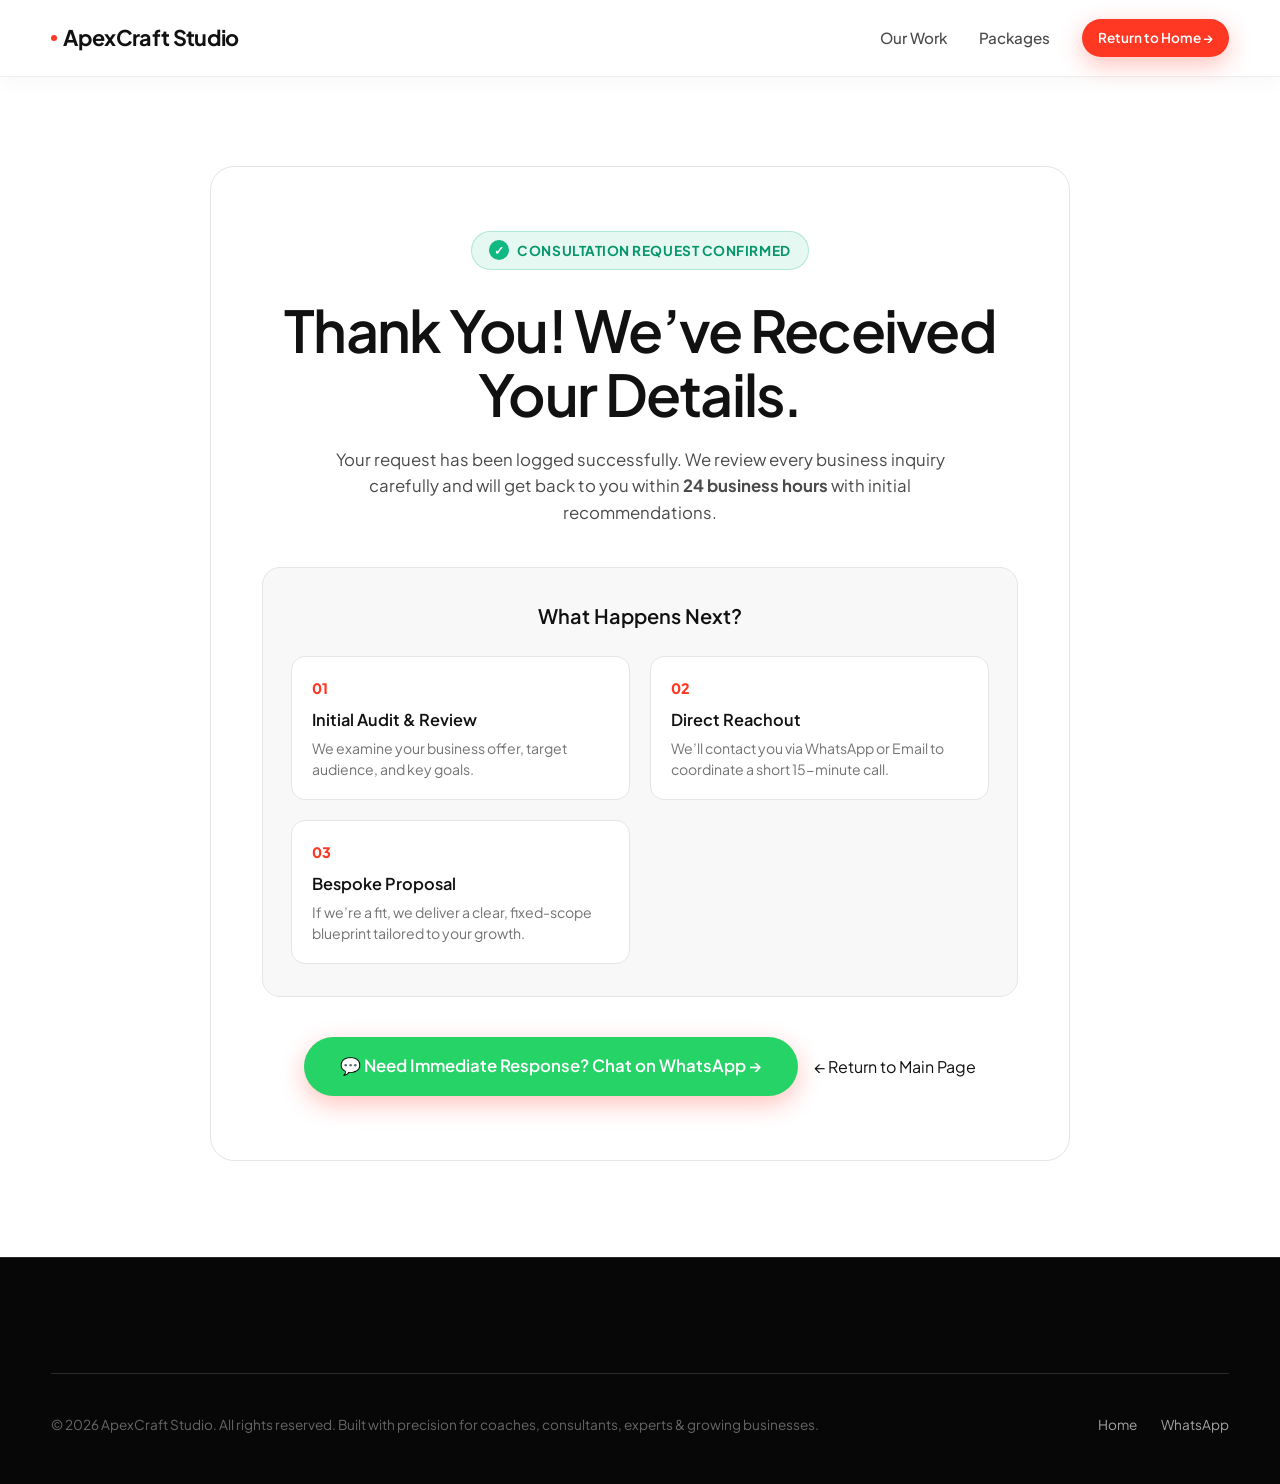
==== thank-you.html @ 29c5cf83 "Feat: Updated landing page with Bengaluru localized copy, interactive hero canvas, new coach & consu" ====
<!DOCTYPE html>
<html lang="en">
<head>
  <!-- Google Tag Manager -->
  <script>(function(w,d,s,l,i){w[l]=w[l]||[];w[l].push({'gtm.start':
  new Date().getTime(),event:'gtm.js'});var f=d.getElementsByTagName(s)[0],
  j=d.createElement(s),dl=l!='dataLayer'?'&l='+l:'';j.async=true;j.src=
  'https://www.googletagmanager.com/gtm.js?id='+i+dl;f.parentNode.insertBefore(j,f);
  })(window,document,'script','dataLayer','GTM-56Q9V5MP');</script>
  <!-- End Google Tag Manager -->

  <meta charset="UTF-8">
  <meta name="viewport" content="width=device-width, initial-scale=1.0">
  
  <!-- Conversion Tracking Page Meta -->
  <title>Thank You! Consultation Request Received | ApexCraft Studio</title>
  <meta name="description" content="Thank you for reaching out to ApexCraft Studio. We have received your consultation request and will get back to you within 24 hours.">
  <meta name="robots" content="noindex, follow">
  
  <!-- Google Fonts: Plus Jakarta Sans & Syne -->
  <link rel="preconnect" href="https://fonts.googleapis.com">
  <link rel="preconnect" href="https://fonts.gstatic.com" crossorigin>
  <link href="https://fonts.googleapis.com/css2?family=Plus+Jakarta+Sans:ital,wght@0,300;0,400;0,500;0,600;0,700;0,800;1,400&family=Syne:wght@500;600;700;800&display=swap" rel="stylesheet">
  
  <!-- CSS Stylesheet -->
  <link rel="stylesheet" href="styles.css?v=4.0">
</head>
<body class="thank-you-page">
  <!-- Google Tag Manager (noscript) -->
  <noscript><iframe src="https://www.googletagmanager.com/ns.html?id=GTM-56Q9V5MP"
  height="0" width="0" style="display:none;visibility:hidden"></iframe></noscript>
  <!-- End Google Tag Manager (noscript) -->

  <!-- HEADER -->
  <header class="site-header scrolled" id="siteHeader">
    <div class="header-inner">
      <a href="index.html" class="brand-logo">
        <span class="logo-accent-dot"></span>
        <span class="logo-text">ApexCraft Studio</span>
      </a>

      <nav class="main-nav">
        <ul class="nav-list">
          <li><a href="index.html#work" class="nav-link">Our Work</a></li>
          <li><a href="index.html#pricing" class="nav-link">Packages</a></li>
          <li><a href="index.html" class="btn-primary" style="padding: 0.5rem 1rem; font-size: 0.85rem;">Return to Home →</a></li>
        </ul>
      </nav>
    </div>
  </header>

  <main class="thank-you-main">
    <section class="thank-you-section">
      <div class="site-container">
        
        <div class="thank-you-card">
          <div class="success-badge">
            <span class="success-icon">✓</span>
            <span>CONSULTATION REQUEST CONFIRMED</span>
          </div>

          <h1 class="thank-you-title">
            Thank You! We’ve Received Your Details.
          </h1>

          <p class="thank-you-lead">
            Your request has been logged successfully. We review every business inquiry carefully and will get back to you within <strong>24 business hours</strong> with initial recommendations.
          </p>

          <!-- What Happens Next Timeline Box -->
          <div class="next-steps-container">
            <h2 class="next-steps-heading">What Happens Next?</h2>
            
            <div class="next-steps-grid">
              <div class="step-card">
                <div class="step-num">01</div>
                <h3 class="step-title">Initial Audit & Review</h3>
                <p class="step-desc">We examine your business offer, target audience, and key goals.</p>
              </div>

              <div class="step-card">
                <div class="step-num">02</div>
                <h3 class="step-title">Direct Reachout</h3>
                <p class="step-desc">We’ll contact you via WhatsApp or Email to coordinate a short 15-minute call.</p>
              </div>

              <div class="step-card">
                <div class="step-num">03</div>
                <h3 class="step-title">Bespoke Proposal</h3>
                <p class="step-desc">If we’re a fit, we deliver a clear, fixed-scope blueprint tailored to your growth.</p>
              </div>
            </div>
          </div>

          <!-- Immediate Action Buttons -->
          <div class="thank-you-actions">
            <a href="https://wa.me/919108080872?text=Hi%2C%20I%20just%20submitted%20a%20consultation%20request%20on%20your%20website" class="btn-primary whatsapp-direct-btn" target="_blank" rel="noopener">
              💬 Need Immediate Response? Chat on WhatsApp →
            </a>
            
            <a href="index.html" class="btn-secondary">
              ← Return to Main Page
            </a>
          </div>

        </div>

      </div>
    </section>
  </main>

  <!-- FOOTER -->
  <footer class="site-footer">
    <div class="site-container">
      <div class="footer-bottom-bar">
        <div class="footer-copyright">
          © 2026 ApexCraft Studio. All rights reserved. Built with precision for coaches, consultants, experts & growing businesses.
        </div>
        <div class="footer-social-links">
          <a href="index.html">Home</a>
          <a href="https://wa.me/919108080872" target="_blank" rel="noopener">WhatsApp</a>
        </div>
      </div>
    </div>
  </footer>

</body>
</html>
---- styles.css ----
/* ==========================================================================
   APEXCRAFT STUDIO — SWISS EDITORIAL DESIGN SYSTEM (REFERENCE: site ref.mp4)
   Custom Web Design & Strategy for Coaches, Consultants & Service Businesses
   ========================================================================== */

/* --------------------------------------------------------------------------
   CSS VARIABLES & DESIGN TOKENS
   -------------------------------------------------------------------------- */
:root {
  --font-primary: 'Plus Jakarta Sans', -apple-system, BlinkMacSystemFont, 'Segoe UI', Roboto, sans-serif;
  --font-display: 'Plus Jakarta Sans', 'Syne', sans-serif;

  /* Color Palette */
  --color-bg-light: #ffffff;
  --color-bg-subtle: #f8f8f9;
  --color-bg-card: #f2f3f5;
  
  --color-bg-dark: #070707;
  --color-bg-dark-surface: #111111;
  --color-bg-dark-card: #141416;
  
  --color-text-dark: #111111;
  --color-text-body: #4a4a4a;
  --color-text-muted: #737373;
  
  --color-text-light: #ffffff;
  --color-text-light-body: #a3a3a3;
  --color-text-light-muted: #666666;
  
  /* Brand Signature Accent */
  --color-accent-red: #ff3823;
  --color-accent-hover: #e02c18;
  --color-accent-light: #fef1f0;
  --color-spiro-stroke: #f0c0ba;
  
  /* Borders & Dividers */
  --border-light: #e5e5e5;
  --border-dark: rgba(255, 255, 255, 0.14);
  
  /* Transitions */
  --transition-fast: 0.2s cubic-bezier(0.16, 1, 0.3, 1);
  --transition-smooth: 0.45s cubic-bezier(0.16, 1, 0.3, 1);
  --transition-long: 0.75s cubic-bezier(0.16, 1, 0.3, 1);

  /* Containers & Layout */
  --container-max-width: 1400px;
  --container-padding: clamp(1.25rem, 4vw, 3.5rem);
}

/* --------------------------------------------------------------------------
   RESET & BASE STYLES
   -------------------------------------------------------------------------- */
*, *::before, *::after {
  box-sizing: border-box;
  margin: 0;
  padding: 0;
}

html {
  scroll-behavior: smooth;
  font-size: 16px;
  -webkit-font-smoothing: antialiased;
  -moz-osx-font-smoothing: grayscale;
}

body {
  font-family: var(--font-primary);
  background-color: var(--color-bg-light);
  color: var(--color-text-dark);
  line-height: 1.6;
  overflow-x: hidden;
  position: relative;
}

img {
  max-width: 100%;
  height: auto;
  display: block;
}

a {
  color: inherit;
  text-decoration: none;
  transition: color var(--transition-fast);
}

button {
  font-family: inherit;
  cursor: pointer;
  border: none;
  background: none;
}

/* --------------------------------------------------------------------------
   LAYOUT CONTAINER
   -------------------------------------------------------------------------- */
.site-container {
  width: 100%;
  max-width: var(--container-max-width);
  margin-left: auto;
  margin-right: auto;
  padding-left: var(--container-padding);
  padding-right: var(--container-padding);
}

/* --------------------------------------------------------------------------
   CUSTOM MAGNETIC "VIEW" CURSOR
   -------------------------------------------------------------------------- */
.custom-cursor {
  position: fixed;
  top: 0;
  left: 0;
  width: 72px;
  height: 72px;
  border-radius: 50%;
  background-color: var(--color-accent-red);
  color: #ffffff;
  display: flex;
  align-items: center;
  justify-content: center;
  font-size: 0.85rem;
  font-weight: 600;
  letter-spacing: 0.02em;
  pointer-events: none;
  z-index: 9999;
  transform: translate(-50%, -50%) scale(0);
  transition: transform 0.28s cubic-bezier(0.16, 1, 0.3, 1), opacity 0.2s ease;
  opacity: 0;
  box-shadow: 0 10px 25px rgba(255, 56, 35, 0.4);
}

.custom-cursor.visible {
  transform: translate(-50%, -50%) scale(1);
  opacity: 1;
}

/* --------------------------------------------------------------------------
   HEADER & NAVIGATION
   -------------------------------------------------------------------------- */
.site-header {
  position: fixed;
  top: 0;
  left: 0;
  width: 100%;
  z-index: 1000;
  background-color: rgba(255, 255, 255, 0.94);
  backdrop-filter: blur(14px);
  -webkit-backdrop-filter: blur(14px);
  border-bottom: 1px solid rgba(0, 0, 0, 0.06);
  transition: background-color 0.3s ease, border-color 0.3s ease, box-shadow 0.3s ease;
}

.site-header.scrolled {
  box-shadow: 0 4px 20px rgba(0, 0, 0, 0.04);
}

.header-inner {
  max-width: var(--container-max-width);
  margin: 0 auto;
  padding: 1.2rem var(--container-padding);
  display: flex;
  align-items: center;
  justify-content: space-between;
}

/* Brand Logo */
.brand-logo {
  display: flex;
  align-items: center;
  gap: 6px;
  font-size: 1.35rem;
  font-weight: 700;
  letter-spacing: -0.03em;
  color: var(--color-text-dark);
}

.logo-accent-dot {
  width: 6px;
  height: 6px;
  border-radius: 50%;
  background-color: var(--color-accent-red);
  display: inline-block;
}

.logo-text {
  font-family: var(--font-primary);
}

/* Center Emblem */
.header-center-emblem {
  display: flex;
  align-items: center;
  justify-content: center;
  color: var(--color-text-dark);
  opacity: 0.85;
  transition: transform 0.3s ease, opacity 0.2s ease;
}

.header-center-emblem:hover {
  opacity: 1;
  transform: rotate(45deg);
}

/* Nav Links */
.main-nav .nav-list {
  display: flex;
  align-items: center;
  list-style: none;
  gap: 2rem;
}

.nav-link {
  font-size: 0.95rem;
  font-weight: 500;
  color: var(--color-text-body);
  position: relative;
  padding: 4px 0;
  transition: color var(--transition-fast);
}

.nav-link:hover,
.nav-link.active {
  color: var(--color-text-dark);
}

.nav-link::after {
  content: '';
  position: absolute;
  bottom: 0;
  left: 50%;
  width: 4px;
  height: 4px;
  border-radius: 50%;
  background-color: var(--color-accent-red);
  transform: translateX(-50%) scale(0);
  transition: transform var(--transition-fast);
}

.nav-link:hover::after,
.nav-link.active::after {
  transform: translateX(-50%) scale(1);
}

/* Mobile Toggle */
.mobile-menu-btn {
  display: none;
  flex-direction: column;
  gap: 5px;
  width: 28px;
  height: 20px;
  cursor: pointer;
  z-index: 1001;
}

.mobile-menu-btn span {
  display: block;
  width: 100%;
  height: 2px;
  background-color: var(--color-text-dark);
  border-radius: 2px;
  transition: transform 0.3s ease, opacity 0.2s ease;
}

/* --------------------------------------------------------------------------
   HERO SECTION
   -------------------------------------------------------------------------- */
.hero-section {
  position: relative;
  overflow: hidden;
  padding-top: clamp(8rem, 13vw, 11rem);
  padding-bottom: clamp(2.5rem, 5vw, 4rem);
  background-color: var(--color-bg-light);
}

.hero-abstract-wrapper {
  position: absolute;
  top: 48%;
  right: -3%;
  transform: translateY(-50%);
  width: clamp(400px, 48vw, 750px);
  height: clamp(400px, 48vw, 750px);
  pointer-events: none;
  z-index: 1;
}

#heroAbstractCanvas {
  width: 100%;
  height: 100%;
  display: block;
}

.hero-ambient-glow {
  position: absolute;
  top: 50%;
  left: 50%;
  transform: translate(-50%, -50%);
  width: 75%;
  height: 75%;
  border-radius: 50%;
  background: radial-gradient(circle, rgba(255, 56, 35, 0.08) 0%, rgba(240, 192, 186, 0.18) 45%, rgba(255, 255, 255, 0) 70%);
  filter: blur(35px);
  z-index: -1;
  animation: pulseGlow 6s ease-in-out infinite alternate;
}

@keyframes pulseGlow {
  0% { transform: translate(-50%, -50%) scale(0.92); opacity: 0.6; }
  100% { transform: translate(-50%, -50%) scale(1.1); opacity: 0.95; }
}

.hero-content {
  position: relative;
  z-index: 2;
}

.hero-eyebrow {
  display: flex;
  align-items: center;
  gap: 10px;
  font-size: 0.95rem;
  font-weight: 500;
  color: var(--color-text-muted);
  margin-bottom: 1.5rem;
}

.subline-dot {
  width: 6px;
  height: 6px;
  border-radius: 50%;
  background-color: var(--color-accent-red);
  flex-shrink: 0;
}

.hero-headline {
  font-family: var(--font-display);
  font-size: clamp(2.4rem, 5.5vw, 4.75rem);
  font-weight: 500;
  line-height: 1.06;
  letter-spacing: -0.04em;
  color: var(--color-text-dark);
  margin-bottom: 1.5rem;
}

.hero-lead-paragraph {
  font-size: clamp(1.1rem, 1.5vw, 1.35rem);
  color: var(--color-text-body);
  max-width: 840px;
  line-height: 1.5;
  letter-spacing: -0.01em;
  margin-bottom: 1.25rem;
}

/* Compact Single-Line Trust Badge Bar */
.hero-trust-bar {
  display: inline-flex;
  align-items: center;
  padding: 0.45rem 1.1rem;
  border-radius: 100px;
  background-color: var(--color-bg-subtle);
  border: 1px solid var(--border-light);
  margin-bottom: 1.75rem;
  font-size: 0.88rem;
  font-weight: 500;
  color: var(--color-text-dark);
  max-width: 100%;
}

.trust-marquee-track {
  display: flex;
  align-items: center;
  gap: 0.85rem;
}

.trust-duplicate {
  display: none !important;
}

.trust-item {
  display: flex;
  align-items: center;
  gap: 6px;
  white-space: nowrap;
}

.trust-badge-icon {
  color: var(--color-accent-red);
  font-size: 0.9rem;
}

.trust-dot {
  color: #bbbbbb;
}

.hero-cta-wrapper {
  display: flex;
  flex-direction: column;
  align-items: flex-start;
  gap: 1rem;
  margin-bottom: 3.5rem;
}

.btn-primary {
  display: inline-flex;
  align-items: center;
  justify-content: center;
  gap: 8px;
  background-color: var(--color-accent-red);
  color: #ffffff;
  font-size: 1.05rem;
  font-weight: 600;
  padding: 16px 36px;
  border-radius: 100px;
  box-shadow: 0 8px 24px rgba(255, 56, 35, 0.3);
  transition: transform 0.25s cubic-bezier(0.16, 1, 0.3, 1), box-shadow 0.25s ease, background-color 0.2s;
}

.btn-primary:hover {
  background-color: var(--color-accent-hover);
  transform: translateY(-2px);
  box-shadow: 0 12px 32px rgba(255, 56, 35, 0.45);
}

.hero-micro-text {
  font-size: 0.9rem;
  color: var(--color-text-muted);
  max-width: 600px;
}

/* Filter / Audience Bar */
.filter-bar {
  display: flex;
  align-items: center;
  flex-wrap: wrap;
  gap: 10px;
  padding-top: 1rem;
  border-top: 1px solid var(--border-light);
}

.filter-bar-label {
  font-size: 0.9rem;
  font-weight: 600;
  color: var(--color-text-muted);
  margin-right: 6px;
}

.filter-pill {
  padding: 7px 18px;
  border-radius: 100px;
  border: 1px solid var(--border-light);
  background-color: transparent;
  color: var(--color-text-body);
  font-size: 0.9rem;
  font-weight: 500;
  transition: all var(--transition-fast);
}

.filter-pill:hover {
  border-color: #999999;
  color: var(--color-text-dark);
}

.filter-pill.active {
  background-color: var(--color-text-dark);
  border-color: var(--color-text-dark);
  color: #ffffff;
}

/* --------------------------------------------------------------------------
   PORTFOLIO / SHOWCASE PREVIEWS (1-ROW HORIZONTAL SCROLLABLE CAROUSEL)
   -------------------------------------------------------------------------- */
.work-section {
  padding-top: 1rem;
  padding-bottom: clamp(4rem, 8vw, 6.5rem);
  background-color: var(--color-bg-light);
  overflow: hidden;
}

.carousel-controls-header {
  display: flex;
  justify-content: space-between;
  align-items: center;
  margin-bottom: 1.5rem;
}

.carousel-hint-text {
  font-size: 0.85rem;
  font-weight: 500;
  color: var(--color-text-muted);
  letter-spacing: 0.02em;
}

.carousel-nav-arrows {
  display: flex;
  gap: 10px;
}

.carousel-arrow-btn {
  width: 44px;
  height: 44px;
  border-radius: 50%;
  border: 1px solid var(--border-light);
  background-color: #ffffff;
  color: var(--color-text-dark);
  font-size: 1.2rem;
  display: flex;
  align-items: center;
  justify-content: center;
  transition: all 0.2s cubic-bezier(0.16, 1, 0.3, 1);
  cursor: pointer;
  box-shadow: 0 2px 8px rgba(0, 0, 0, 0.04);
}

.carousel-arrow-btn:hover {
  background-color: var(--color-text-dark);
  border-color: var(--color-text-dark);
  color: #ffffff;
  transform: scale(1.06);
}

.portfolio-carousel-wrapper {
  width: 100%;
  overflow-x: auto;
  overflow-y: hidden;
  scroll-behavior: smooth;
  scroll-snap-type: x mandatory;
  -webkit-overflow-scrolling: touch;
  scrollbar-width: none;
  padding-bottom: 8px;
  cursor: grab;
}

.portfolio-carousel-wrapper:active {
  cursor: grabbing;
}

.portfolio-carousel-wrapper::-webkit-scrollbar {
  display: none;
}

.portfolio-carousel-track {
  display: flex;
  flex-direction: row;
  flex-wrap: nowrap;
  gap: clamp(1.25rem, 3vw, 2.25rem);
}

.project-card {
  flex: 0 0 clamp(320px, 48vw, 620px);
  scroll-snap-align: start;
  display: flex;
  flex-direction: column;
  cursor: pointer;
  transition: opacity 0.4s ease, transform 0.4s ease;
}

.card-media-wrapper {
  position: relative;
  width: 100%;
  aspect-ratio: 16 / 10;
  border-radius: 20px;
  overflow: hidden;
  background-color: var(--color-bg-card);
}

.project-img {
  width: 100%;
  height: 100%;
  object-fit: cover;
  transition: transform 0.7s cubic-bezier(0.16, 1, 0.3, 1);
  user-select: none;
  -webkit-user-drag: none;
}

.project-card:hover .project-img {
  transform: scale(1.045);
}

.card-hover-overlay {
  position: absolute;
  inset: 0;
  background-color: rgba(0, 0, 0, 0.04);
  opacity: 0;
  transition: opacity 0.3s ease;
}

.project-card:hover .card-hover-overlay {
  opacity: 1;
}

.card-meta {
  display: flex;
  justify-content: space-between;
  align-items: baseline;
  padding-top: 1rem;
  gap: 1rem;
}

.project-title {
  font-size: clamp(1.1rem, 1.4vw, 1.35rem);
  font-weight: 500;
  letter-spacing: -0.02em;
  color: var(--color-text-dark);
}

.project-category {
  font-size: clamp(0.85rem, 1vw, 0.95rem);
  color: var(--color-text-muted);
  text-align: right;
  white-space: nowrap;
}

/* Progress bar indicator */
.carousel-progress-container {
  width: 100%;
  height: 3px;
  background-color: var(--border-light);
  border-radius: 100px;
  margin-top: 1.75rem;
  overflow: hidden;
  position: relative;
}

.carousel-progress-bar {
  height: 100%;
  width: 25%;
  background-color: var(--color-accent-red);
  border-radius: 100px;
  transition: transform 0.15s ease-out;
  transform-origin: left;
}

/* --------------------------------------------------------------------------
   SHARED SPLIT EDITORIAL LAYOUT
   -------------------------------------------------------------------------- */
.split-editorial-layout {
  display: grid;
  grid-template-columns: 36% 64%;
  gap: clamp(2rem, 5vw, 4.5rem);
}

.section-heading-large {
  font-family: var(--font-display);
  font-size: clamp(2.2rem, 4.2vw, 3.6rem);
  font-weight: 500;
  letter-spacing: -0.035em;
  line-height: 1.08;
  color: var(--color-text-dark);
}

/* Animated Spirographs */
.spirograph-container {
  width: 100%;
  max-width: 200px;
  margin-top: 2rem;
}

.spirograph-svg {
  width: 100%;
  height: auto;
  overflow: visible;
}

.spiro-group {
  transform-origin: center;
  animation: spiroFloat 8s ease-in-out infinite alternate;
}

@keyframes spiroFloat {
  0% { transform: translateY(0) rotate(0deg); }
  50% { transform: translateY(6px) rotate(1.5deg); }
  100% { transform: translateY(-6px) rotate(-1.5deg); }
}

/* --------------------------------------------------------------------------
   EMPATHY & STORY SECTION
   -------------------------------------------------------------------------- */
.empathy-section {
  padding: clamp(5rem, 9vw, 8rem) 0;
  background-color: var(--color-bg-light);
  border-top: 1px solid var(--border-light);
}

.editorial-story-block {
  display: flex;
  flex-direction: column;
  gap: 1.5rem;
}

.story-lead {
  font-size: clamp(1.3rem, 1.9vw, 1.65rem);
  font-weight: 500;
  letter-spacing: -0.02em;
  color: var(--color-text-dark);
}

.editorial-story-block p {
  font-size: clamp(1rem, 1.15vw, 1.12rem);
  color: var(--color-text-body);
  line-height: 1.65;
}

.story-callout-card {
  background-color: var(--color-bg-subtle);
  border-radius: 16px;
  border-left: 4px solid var(--color-accent-red);
  padding: 2rem 2.25rem;
  margin: 1rem 0;
}

.story-callout-title {
  font-size: 1.35rem;
  font-weight: 600;
  letter-spacing: -0.02em;
  color: var(--color-text-dark);
  margin-bottom: 0.75rem;
}

.story-checklist {
  list-style: none;
  display: flex;
  flex-direction: column;
  gap: 0.75rem;
  margin-top: 1rem;
}

.story-checklist li {
  display: flex;
  align-items: baseline;
  gap: 10px;
  font-size: 1.05rem;
  color: var(--color-text-body);
}

.bullet-red {
  color: var(--color-accent-red);
  font-size: 1.25rem;
}

.story-conclusion {
  font-size: 1.15rem !important;
  color: var(--color-text-dark) !important;
  padding-top: 0.5rem;
}

/* --------------------------------------------------------------------------
   CORE VALUE PROPOSITION & CLARITY GRID
   -------------------------------------------------------------------------- */
.value-prop-section {
  padding: clamp(5rem, 9vw, 8rem) 0;
  background-color: var(--color-bg-light);
  border-top: 1px solid var(--border-light);
}

.value-lead-text {
  font-size: clamp(1.2rem, 1.7vw, 1.45rem);
  font-weight: 400;
  color: var(--color-text-dark);
  line-height: 1.5;
  margin-bottom: 2rem;
}

.value-subheading {
  font-size: 1.15rem;
  font-weight: 600;
  color: var(--color-text-dark);
  margin-bottom: 1.5rem;
}

.clarity-grid {
  display: grid;
  grid-template-columns: repeat(2, 1fr);
  gap: 1rem;
  margin-bottom: 2rem;
}

.clarity-card {
  background-color: var(--color-bg-subtle);
  border: 1px solid var(--border-light);
  border-radius: 12px;
  padding: 1.25rem 1.5rem;
  display: flex;
  align-items: center;
  gap: 1rem;
}

.clarity-num {
  font-size: 0.9rem;
  font-weight: 700;
  color: var(--color-accent-red);
}

.clarity-card p {
  font-size: 1rem;
  color: var(--color-text-dark);
}

.value-summary {
  font-size: 1.1rem;
  font-weight: 500;
  color: var(--color-text-body);
}

/* --------------------------------------------------------------------------
   VISION & "THAT'S WHAT WE BUILD" SECTION
   -------------------------------------------------------------------------- */
.vision-section {
  padding: clamp(4rem, 8vw, 7rem) 0;
  background-color: var(--color-bg-light);
  border-top: 1px solid var(--border-light);
}

.vision-hero-card {
  background-color: var(--color-bg-subtle);
  border-radius: 24px;
  border: 1px solid var(--border-light);
  padding: clamp(2.5rem, 5vw, 4.5rem);
}

.vision-eyebrow {
  font-size: 0.8rem;
  font-weight: 700;
  letter-spacing: 0.12em;
  text-transform: uppercase;
  color: var(--color-accent-red);
  display: block;
  margin-bottom: 0.75rem;
}

.vision-title {
  font-family: var(--font-display);
  font-size: clamp(2rem, 3.5vw, 3rem);
  font-weight: 500;
  letter-spacing: -0.03em;
  margin-bottom: 2.5rem;
}

.vision-points-grid {
  display: grid;
  grid-template-columns: repeat(2, 1fr);
  gap: 1.25rem 2rem;
  margin-bottom: 3.5rem;
}

.vision-point {
  display: flex;
  align-items: flex-start;
  gap: 12px;
}

.vision-check {
  color: var(--color-accent-red);
  font-weight: 700;
  font-size: 1.1rem;
  flex-shrink: 0;
  margin-top: 2px;
}

.vision-point p {
  font-size: 1.05rem;
  color: var(--color-text-dark);
}

.build-statement-card {
  border-top: 1px solid var(--border-light);
  padding-top: 2.5rem;
  display: flex;
  flex-direction: column;
  gap: 1rem;
}

.build-statement-title {
  font-family: var(--font-display);
  font-size: 1.75rem;
  font-weight: 600;
  letter-spacing: -0.02em;
  color: var(--color-accent-red);
}

.build-statement-card p {
  font-size: 1.1rem;
  color: var(--color-text-body);
}

.highlight-text {
  font-weight: 600;
  color: var(--color-text-dark) !important;
}

/* --------------------------------------------------------------------------
   DELIVERABLES ACCORDION (SERVICES SECTION)
   -------------------------------------------------------------------------- */
.services-section {
  padding: clamp(5rem, 9vw, 8rem) 0;
  background-color: var(--color-bg-light);
  border-top: 1px solid var(--border-light);
}

.services-layout {
  display: grid;
  grid-template-columns: 36% 64%;
  gap: clamp(2rem, 5vw, 4.5rem);
}

.accordion-list {
  display: flex;
  flex-direction: column;
}

.accordion-item {
  border-top: 1px solid var(--border-light);
  padding: 1.5rem 0;
}

.accordion-item:last-child {
  border-bottom: 1px solid var(--border-light);
}

.accordion-header {
  width: 100%;
  display: flex;
  justify-content: space-between;
  align-items: center;
  text-align: left;
  cursor: pointer;
  padding: 0;
}

.accordion-title {
  font-size: clamp(1.15rem, 1.6vw, 1.45rem);
  font-weight: 500;
  letter-spacing: -0.02em;
  color: var(--color-text-dark);
  transition: color var(--transition-fast);
}

.accordion-header:hover .accordion-title {
  color: var(--color-accent-red);
}

.accordion-icon {
  font-size: 1.5rem;
  font-weight: 300;
  color: var(--color-text-muted);
  line-height: 1;
}

.accordion-body {
  max-height: 0;
  overflow: hidden;
  opacity: 0;
  transition: max-height 0.4s cubic-bezier(0.16, 1, 0.3, 1), opacity 0.3s ease;
}

.accordion-item.active .accordion-body {
  max-height: 350px;
  opacity: 1;
  padding-top: 1rem;
}

.accordion-item.active .accordion-icon {
  color: var(--color-accent-red);
}

.accordion-desc {
  font-size: 1.05rem;
  color: var(--color-text-body);
  line-height: 1.65;
  margin-bottom: 0.5rem;
}

.scope-note-box {
  margin-top: 2rem;
  color: var(--color-text-muted);
  font-size: 0.95rem;
}

/* --------------------------------------------------------------------------
   PHILOSOPHY & QUESTION FLOW
   -------------------------------------------------------------------------- */
.philosophy-section {
  padding: clamp(5rem, 9vw, 8rem) 0;
  background-color: var(--color-bg-light);
  border-top: 1px solid var(--border-light);
}

.philosophy-lead {
  font-size: clamp(1.2rem, 1.7vw, 1.45rem);
  font-weight: 500;
  color: var(--color-text-dark);
  margin-bottom: 1.25rem;
}

.questions-flow-grid {
  display: flex;
  flex-direction: column;
  gap: 0.75rem;
  margin: 1.75rem 0;
}

.q-flow-item {
  padding: 1rem 1.5rem;
  background-color: var(--color-bg-subtle);
  border-left: 3px solid var(--color-accent-red);
  border-radius: 8px;
  font-size: 1.05rem;
  font-weight: 500;
  color: var(--color-text-dark);
}

.philosophy-conclusion {
  font-size: 1.15rem;
  color: var(--color-text-body);
  line-height: 1.6;
  margin-top: 1.5rem;
}

/* --------------------------------------------------------------------------
   DARK INTERACTIVE 5-STEP ORBITAL PROCESS SECTION
   -------------------------------------------------------------------------- */
.process-dark-section {
  padding: clamp(6rem, 11vw, 9.5rem) 0;
  background-color: var(--color-bg-dark);
  color: var(--color-text-light);
  position: relative;
}

.process-section-title-wrap {
  text-align: center;
  margin-bottom: 4rem;
}

.process-section-eyebrow {
  font-size: 0.8rem;
  font-weight: 700;
  letter-spacing: 0.14em;
  text-transform: uppercase;
  color: var(--color-accent-red);
  display: block;
  margin-bottom: 0.5rem;
}

.process-section-main-heading {
  font-family: var(--font-display);
  font-size: clamp(2.2rem, 4.5vw, 3.5rem);
  font-weight: 500;
  letter-spacing: -0.03em;
  color: #ffffff;
}

.process-orbital-stage {
  position: relative;
  width: 100%;
  max-width: 580px;
  aspect-ratio: 1 / 1;
  margin: 0 auto;
  display: flex;
  align-items: center;
  justify-content: center;
}

.orbit-ring {
  position: absolute;
  inset: 0;
  border-radius: 50%;
  border: 1px solid rgba(255, 255, 255, 0.16);
  pointer-events: none;
}

.orbit-node {
  position: absolute;
  width: 12px;
  height: 12px;
  border-radius: 50%;
  background-color: #ffffff;
  transform: translate(-50%, -50%);
  pointer-events: auto;
  cursor: pointer;
  transition: all 0.3s ease;
}

.orbit-node.node-1 { top: 0%; left: 50%; }
.orbit-node.node-2 { top: 31%; left: 95%; }
.orbit-node.node-3 { top: 81%; left: 79%; }
.orbit-node.node-4 { top: 81%; left: 21%; }
.orbit-node.node-5 { top: 31%; left: 5%; }

.orbit-node.active {
  background-color: var(--color-accent-red);
  transform: translate(-50%, -50%) scale(1.5);
  box-shadow: 0 0 16px var(--color-accent-red);
}

.orbit-center-display {
  position: relative;
  z-index: 2;
  text-align: center;
  max-width: 380px;
  padding: 1.5rem;
  display: flex;
  flex-direction: column;
  align-items: center;
}

.process-step-eyebrow {
  font-size: 0.75rem;
  font-weight: 600;
  letter-spacing: 0.14em;
  text-transform: uppercase;
  color: var(--color-text-light-muted);
  margin-bottom: 0.5rem;
}

.process-step-title {
  font-family: var(--font-display);
  font-size: clamp(1.85rem, 3vw, 2.5rem);
  font-weight: 500;
  letter-spacing: -0.03em;
  margin-bottom: 1rem;
  color: #ffffff;
}

.process-wireframe-graphic {
  margin: 0.5rem 0 1.25rem 0;
  animation: wireframeSpin 20s linear infinite;
}

@keyframes wireframeSpin {
  from { transform: rotate(0deg); }
  to { transform: rotate(360deg); }
}

.process-step-description {
  font-size: 0.95rem;
  color: var(--color-text-light-body);
  line-height: 1.6;
  margin-bottom: 1.5rem;
  min-height: 55px;
}

.process-step-controls {
  display: flex;
  align-items: center;
  gap: 1.25rem;
}

.step-btn {
  color: #ffffff;
  font-size: 1.1rem;
  width: 36px;
  height: 36px;
  border-radius: 50%;
  border: 1px solid rgba(255, 255, 255, 0.2);
  display: flex;
  align-items: center;
  justify-content: center;
  transition: all 0.2s ease;
}

.step-btn:hover {
  border-color: #ffffff;
  background-color: rgba(255, 255, 255, 0.1);
}

.step-dots {
  display: flex;
  gap: 8px;
}

.step-dot {
  width: 6px;
  height: 6px;
  border-radius: 50%;
  background-color: rgba(255, 255, 255, 0.25);
  cursor: pointer;
  transition: all 0.3s ease;
}

.step-dot.active {
  background-color: var(--color-accent-red);
  transform: scale(1.3);
}

.process-cta-center {
  margin-top: 3.5rem;
  text-align: center;
}

.btn-pill-light {
  padding: 12px 30px;
  border-radius: 100px;
  border: 1px solid rgba(255, 255, 255, 0.3);
  color: #ffffff;
  font-size: 0.95rem;
  font-weight: 500;
  transition: all 0.25s ease;
  display: inline-block;
}

.btn-pill-light:hover {
  background-color: #ffffff;
  color: var(--color-text-dark);
}

/* --------------------------------------------------------------------------
   CONFIDENCE & CAPABILITIES GRID (DARK CONTINUATION)
   -------------------------------------------------------------------------- */
.capabilities-dark-section {
  padding-bottom: clamp(6rem, 11vw, 9rem);
  background-color: var(--color-bg-dark);
  color: var(--color-text-light);
}

.capabilities-header {
  margin-bottom: 3.5rem;
}

.capabilities-main-title {
  font-family: var(--font-display);
  font-size: clamp(2.2rem, 4vw, 3.25rem);
  font-weight: 500;
  letter-spacing: -0.03em;
  margin-bottom: 0.5rem;
}

.capabilities-subtitle {
  font-size: 1.1rem;
  color: var(--color-text-light-muted);
}

.capabilities-grid {
  display: grid;
  grid-template-columns: repeat(2, 1fr);
  gap: clamp(2.5rem, 5vw, 4rem) clamp(2rem, 4vw, 3.5rem);
}

.capability-card {
  border-top: 1px solid var(--border-dark);
  padding-top: 2rem;
}

.capability-card-top {
  display: flex;
  justify-content: space-between;
  align-items: center;
  margin-bottom: 1rem;
}

.capability-title {
  font-size: clamp(1.3rem, 1.8vw, 1.65rem);
  font-weight: 500;
  letter-spacing: -0.02em;
}

.capability-arrow {
  font-size: 1.25rem;
  color: var(--color-text-light-muted);
  transition: transform 0.2s ease, color 0.2s ease;
}

.capability-card:hover .capability-arrow {
  transform: translateX(4px);
  color: var(--color-accent-red);
}

.capability-desc {
  font-size: 0.95rem;
  color: var(--color-text-light-body);
  line-height: 1.65;
}

/* --------------------------------------------------------------------------
   WHO IS THIS FOR SECTION
   -------------------------------------------------------------------------- */
.who-section {
  padding: clamp(5rem, 9vw, 8rem) 0;
  background-color: var(--color-bg-light);
  border-top: 1px solid var(--border-light);
}

.who-subheading {
  font-size: 1.15rem;
  color: var(--color-text-body);
  margin: 1rem 0 2rem 0;
}

.target-badges-cloud {
  display: flex;
  flex-wrap: wrap;
  gap: 8px;
}

.target-badge {
  padding: 8px 16px;
  background-color: var(--color-bg-subtle);
  border: 1px solid var(--border-light);
  border-radius: 100px;
  font-size: 0.9rem;
  font-weight: 600;
  color: var(--color-text-dark);
}

.useful-when-box {
  background-color: var(--color-bg-subtle);
  border-radius: 20px;
  padding: clamp(2rem, 4vw, 3rem);
}

.useful-when-title {
  font-size: 1.35rem;
  font-weight: 600;
  letter-spacing: -0.02em;
  margin-bottom: 1.5rem;
}

.useful-list {
  list-style: none;
  display: flex;
  flex-direction: column;
  gap: 1.15rem;
}

.useful-list li {
  display: flex;
  align-items: baseline;
  gap: 12px;
  font-size: 1.05rem;
  color: var(--color-text-body);
}

.useful-icon {
  color: var(--color-accent-red);
  font-weight: 700;
}

/* --------------------------------------------------------------------------
   ELEVATED 3-TIER PRICING & MATRIX SECTION
   -------------------------------------------------------------------------- */
.pricing-section {
  padding: clamp(5rem, 9vw, 8.5rem) 0;
  background-color: var(--color-bg-light);
  border-top: 1px solid var(--border-light);
}

.pricing-section-header {
  text-align: center;
  max-width: 760px;
  margin: 0 auto clamp(3rem, 6vw, 4.5rem) auto;
}

.pricing-eyebrow {
  font-size: 0.8rem;
  font-weight: 700;
  letter-spacing: 0.12em;
  text-transform: uppercase;
  color: var(--color-accent-red);
  display: block;
  margin-bottom: 0.75rem;
}

.pricing-header-sub {
  font-size: clamp(1.05rem, 1.4vw, 1.25rem);
  color: var(--color-text-body);
  margin-top: 1rem;
  line-height: 1.6;
}

/* 3 Pricing Cards Grid */
.pricing-cards-grid {
  display: grid;
  grid-template-columns: repeat(3, 1fr);
  gap: clamp(1.5rem, 2.5vw, 2rem);
  align-items: stretch;
  margin-bottom: clamp(4rem, 7vw, 6rem);
}

.pricing-card {
  background-color: var(--color-bg-subtle);
  border: 1px solid var(--border-light);
  border-radius: 24px;
  padding: clamp(2rem, 3.5vw, 2.5rem);
  display: flex;
  flex-direction: column;
  position: relative;
  transition: transform 0.3s cubic-bezier(0.16, 1, 0.3, 1), box-shadow 0.3s ease;
}

.pricing-card:hover {
  transform: translateY(-6px);
  box-shadow: 0 20px 40px rgba(0, 0, 0, 0.06);
}

/* Featured / Professional Card */
.pricing-card.featured {
  background-color: #0b0b0d;
  color: #ffffff;
  border: 2px solid var(--color-accent-red);
  box-shadow: 0 25px 50px rgba(255, 56, 35, 0.12);
  transform: scale(1.03);
}

.pricing-card.featured:hover {
  transform: scale(1.03) translateY(-6px);
  box-shadow: 0 30px 60px rgba(255, 56, 35, 0.18);
}

.popular-ribbon {
  position: absolute;
  top: -14px;
  left: 50%;
  transform: translateX(-50%);
  background-color: var(--color-accent-red);
  color: #ffffff;
  font-size: 0.72rem;
  font-weight: 700;
  letter-spacing: 0.1em;
  padding: 4px 14px;
  border-radius: 100px;
  text-transform: uppercase;
  box-shadow: 0 4px 12px rgba(255, 56, 35, 0.4);
}

.pricing-card-header {
  margin-bottom: 1.5rem;
}

.tier-badge {
  font-size: 0.75rem;
  font-weight: 700;
  letter-spacing: 0.1em;
  color: var(--color-text-muted);
  margin-bottom: 0.4rem;
}

.tier-badge-highlight {
  font-size: 0.75rem;
  font-weight: 700;
  letter-spacing: 0.1em;
  color: var(--color-accent-red);
  margin-bottom: 0.4rem;
}

.tier-name {
  font-family: var(--font-display);
  font-size: 1.75rem;
  font-weight: 600;
  letter-spacing: -0.02em;
  margin-bottom: 0.25rem;
}

.tier-best-for {
  font-size: 0.9rem;
  color: var(--color-text-muted);
}

.pricing-card.featured .tier-best-for {
  color: var(--color-text-light-body);
}

.tier-price-wrap {
  display: flex;
  align-items: baseline;
  gap: 4px;
  margin-bottom: 1rem;
}

.tier-currency {
  font-size: 1.6rem;
  font-weight: 600;
  color: var(--color-accent-red);
}

.tier-amount {
  font-family: var(--font-display);
  font-size: clamp(2.4rem, 3.5vw, 3rem);
  font-weight: 700;
  letter-spacing: -0.03em;
  line-height: 1;
}

.tier-period {
  font-size: 0.85rem;
  color: var(--color-text-muted);
  margin-left: 4px;
}

.pricing-card.featured .tier-period {
  color: var(--color-text-light-muted);
}

.tier-scope-pill {
  display: inline-flex;
  align-items: center;
  align-self: flex-start;
  padding: 6px 14px;
  background-color: #ffffff;
  border: 1px solid var(--border-light);
  border-radius: 100px;
  font-size: 0.85rem;
  font-weight: 600;
  color: var(--color-text-dark);
  margin-bottom: 1.75rem;
}

.tier-scope-pill.featured-pill {
  background-color: rgba(255, 255, 255, 0.1);
  border-color: rgba(255, 255, 255, 0.18);
  color: #ffffff;
}

.tier-features-list {
  list-style: none;
  display: flex;
  flex-direction: column;
  gap: 0.85rem;
  margin-bottom: 2.25rem;
  flex-grow: 1;
}

.tier-features-list li {
  display: flex;
  align-items: baseline;
  gap: 10px;
  font-size: 0.95rem;
  line-height: 1.45;
  color: var(--color-text-body);
}

.pricing-card.featured .tier-features-list li {
  color: var(--color-text-light-body);
}

.pricing-card.featured .tier-features-list li strong {
  color: #ffffff;
}

.feat-check {
  color: var(--color-accent-red);
  font-weight: 700;
  font-size: 1rem;
  flex-shrink: 0;
}

.tier-action {
  margin-top: auto;
}

.btn-tier-outline {
  display: block;
  text-align: center;
  width: 100%;
  padding: 13px 20px;
  border-radius: 10px;
  border: 1px solid var(--border-light);
  background-color: #ffffff;
  color: var(--color-text-dark);
  font-size: 0.95rem;
  font-weight: 600;
  transition: all 0.2s ease;
}

.btn-tier-outline:hover {
  background-color: var(--color-text-dark);
  border-color: var(--color-text-dark);
  color: #ffffff;
}

.btn-tier-featured {
  display: block;
  text-align: center;
  width: 100%;
  padding: 14px 20px;
  border-radius: 10px;
  background-color: var(--color-accent-red);
  color: #ffffff;
  font-size: 0.95rem;
  font-weight: 600;
  transition: all 0.2s ease;
  box-shadow: 0 4px 15px rgba(255, 56, 35, 0.35);
}

.btn-tier-featured:hover {
  background-color: var(--color-accent-hover);
  transform: translateY(-1px);
}

/* Guarantee & Assurance Banner */
.pricing-guarantee-card {
  display: flex;
  align-items: center;
  justify-content: space-between;
  gap: 2rem;
  background-color: var(--color-bg-subtle);
  border: 1px solid var(--border-light);
  border-radius: 20px;
  padding: clamp(2rem, 3.5vw, 2.75rem);
}

.guarantee-icon {
  font-size: 2rem;
  color: var(--color-accent-red);
  flex-shrink: 0;
}

.guarantee-content {
  flex-grow: 1;
}

.guarantee-heading {
  font-family: var(--font-display);
  font-size: 1.25rem;
  font-weight: 600;
  letter-spacing: -0.02em;
  margin-bottom: 0.35rem;
}

.guarantee-text {
  font-size: 0.95rem;
  color: var(--color-text-body);
  line-height: 1.55;
}

@media (max-width: 1024px) {
  .pricing-cards-grid {
    grid-template-columns: 1fr;
    max-width: 480px;
    margin-left: auto;
    margin-right: auto;
  }

  .pricing-card.featured {
    transform: none;
  }

  .pricing-card.featured:hover {
    transform: translateY(-6px);
  }

  .pricing-guarantee-card {
    flex-direction: column;
    align-items: flex-start;
  }
}

/* --------------------------------------------------------------------------
   FAQ SECTION
   -------------------------------------------------------------------------- */
.faq-section {
  padding: clamp(5rem, 9vw, 8rem) 0;
  background-color: var(--color-bg-light);
  border-top: 1px solid var(--border-light);
}

.faq-layout {
  display: grid;
  grid-template-columns: 36% 64%;
  gap: clamp(2rem, 5vw, 4.5rem);
}

/* --------------------------------------------------------------------------
   FOOTER & CLOSING CTA
   -------------------------------------------------------------------------- */
.site-footer {
  padding-top: clamp(5rem, 9vw, 8rem);
  padding-bottom: 3rem;
  background-color: var(--color-bg-dark);
  color: var(--color-text-light);
  border-top: 1px solid var(--border-dark);
}

.footer-cta-card {
  padding-bottom: clamp(1rem, 2vw, 2rem);
  margin-bottom: clamp(2.5rem, 5vw, 4rem);
}

.footer-cta-eyebrow {
  font-size: 0.8rem;
  font-weight: 700;
  letter-spacing: 0.12em;
  text-transform: uppercase;
  color: var(--color-accent-red);
  display: block;
  margin-bottom: 0.75rem;
}

.footer-cta-heading {
  font-family: var(--font-display);
  font-size: clamp(2.5rem, 5.5vw, 4.5rem);
  font-weight: 500;
  letter-spacing: -0.035em;
  line-height: 1.08;
  margin-bottom: 1.75rem;
}

.footer-cta-body {
  font-size: 1.15rem;
  color: var(--color-text-light-body);
  max-width: 800px;
  line-height: 1.6;
  margin-bottom: 1rem;
}

.footer-cta-body-highlight {
  font-size: 1.2rem;
  font-weight: 500;
  color: #ffffff;
  max-width: 800px;
  line-height: 1.5;
  margin-bottom: 1.5rem;
}

.footer-cta-prompt {
  font-size: 1.25rem;
  font-weight: 600;
  color: var(--color-accent-red);
  margin-bottom: 2rem;
}

.footer-action-wrap {
  display: flex;
  flex-direction: column;
  align-items: flex-start;
  gap: 1rem;
}

.footer-micro-guarantee {
  font-size: 0.9rem;
  color: var(--color-text-light-muted);
}

.footer-content-grid {
  display: grid;
  grid-template-columns: 45% 55%;
  gap: 3rem;
  margin-bottom: clamp(3.5rem, 7vw, 5rem);
}

.footer-info-block {
  margin-bottom: 2rem;
}

.info-label {
  display: block;
  font-size: 0.85rem;
  color: var(--color-text-light-muted);
  margin-bottom: 0.35rem;
}

.info-value {
  font-size: clamp(1.1rem, 1.4vw, 1.35rem);
  font-weight: 500;
  color: #ffffff;
}

.info-value-dim {
  font-size: 1rem;
  color: var(--color-text-light-body);
}

.footer-nav-list {
  list-style: none;
  display: flex;
  flex-direction: column;
  gap: 1rem;
}

.footer-nav-list a {
  font-size: clamp(1.4rem, 2.2vw, 2rem);
  font-weight: 500;
  letter-spacing: -0.02em;
  color: #ffffff;
  transition: color 0.2s ease, padding-left 0.2s ease;
}

.footer-nav-list a:hover {
  color: var(--color-accent-red);
  padding-left: 6px;
}

.footer-bottom-bar {
  display: flex;
  justify-content: space-between;
  align-items: center;
  flex-wrap: wrap;
  gap: 1.5rem;
  padding-top: 2.5rem;
  border-top: 1px solid var(--border-dark);
  font-size: 0.85rem;
  color: var(--color-text-light-muted);
}

.footer-social-links {
  display: flex;
  gap: 1.5rem;
}

.footer-social-links a {
  color: var(--color-text-light-body);
}

/* --------------------------------------------------------------------------
   FLOATING WHATSAPP CHAT BUBBLE
   -------------------------------------------------------------------------- */
.floating-whatsapp-fab {
  position: fixed;
  bottom: 32px;
  right: 32px;
  width: 68px;
  height: 68px;
  border-radius: 50%;
  background-color: #25D366;
  color: #ffffff;
  display: flex;
  align-items: center;
  justify-content: center;
  z-index: 998;
  box-shadow: 0 10px 30px rgba(37, 211, 102, 0.4);
  transition: transform 0.3s cubic-bezier(0.16, 1, 0.3, 1), box-shadow 0.3s ease, background-color 0.2s;
  animation: waPulse 3.5s infinite;
  text-decoration: none;
}

.floating-whatsapp-fab:hover {
  transform: scale(1.1);
  box-shadow: 0 16px 40px rgba(37, 211, 102, 0.55);
  background-color: #20ba5a;
  color: #ffffff;
}

.whatsapp-icon {
  width: 36px;
  height: 36px;
  fill: #ffffff;
  transition: transform 0.2s ease;
}

.floating-whatsapp-fab:hover .whatsapp-icon {
  transform: scale(1.05);
}

.whatsapp-tooltip {
  position: absolute;
  right: 80px;
  background-color: #111111;
  color: #ffffff;
  padding: 6px 14px;
  border-radius: 8px;
  font-size: 0.85rem;
  font-weight: 600;
  white-space: nowrap;
  opacity: 0;
  pointer-events: none;
  transform: translateX(10px);
  transition: opacity 0.25s ease, transform 0.25s ease;
  box-shadow: 0 4px 15px rgba(0, 0, 0, 0.2);
}

.whatsapp-tooltip::after {
  content: '';
  position: absolute;
  top: 50%;
  right: -5px;
  transform: translateY(-50%);
  border-width: 5px 0 5px 6px;
  border-style: solid;
  border-color: transparent transparent transparent #111111;
}

.floating-whatsapp-fab:hover .whatsapp-tooltip {
  opacity: 1;
  transform: translateX(0);
}

@keyframes waPulse {
  0%, 100% { transform: scale(1); }
  50% { transform: scale(1.04); }
}

/* --------------------------------------------------------------------------
   FAQ 5% DISCOUNT POP-UP MODAL (CODE: POP5)
   -------------------------------------------------------------------------- */
.faq-discount-popup {
  position: fixed;
  inset: 0;
  background-color: rgba(0, 0, 0, 0.55);
  z-index: 9999;
  display: flex;
  align-items: center;
  justify-content: center;
  padding: 1.5rem;
  opacity: 0;
  pointer-events: none;
  transition: opacity 0.35s cubic-bezier(0.16, 1, 0.3, 1);
}

.faq-discount-popup.active {
  opacity: 1;
  pointer-events: auto;
}

.faq-popup-card {
  background-color: #0d0d0f;
  color: #ffffff;
  border: 1px solid rgba(255, 56, 35, 0.35);
  border-radius: 24px;
  width: 100%;
  max-width: 520px;
  padding: clamp(2rem, 4vw, 2.75rem);
  position: relative;
  transform: translateY(25px) scale(0.96);
  transition: transform 0.38s cubic-bezier(0.16, 1, 0.3, 1);
  box-shadow: 0 30px 80px rgba(0, 0, 0, 0.6), 0 0 40px rgba(255, 56, 35, 0.15);
}

.faq-discount-popup.active .faq-popup-card {
  transform: translateY(0) scale(1);
}

.faq-popup-close-btn {
  position: absolute;
  top: 1.25rem;
  right: 1.25rem;
  font-size: 1.2rem;
  color: rgba(255, 255, 255, 0.5);
  width: 34px;
  height: 34px;
  border-radius: 50%;
  display: flex;
  align-items: center;
  justify-content: center;
  transition: background-color 0.2s, color 0.2s;
}

.faq-popup-close-btn:hover {
  background-color: rgba(255, 255, 255, 0.1);
  color: #ffffff;
}

.faq-popup-eyebrow {
  font-size: 0.75rem;
  font-weight: 700;
  letter-spacing: 0.12em;
  color: var(--color-accent-red);
  display: block;
  margin-bottom: 0.5rem;
}

.faq-popup-title {
  font-family: var(--font-display);
  font-size: clamp(1.6rem, 2.8vw, 2.1rem);
  font-weight: 600;
  letter-spacing: -0.03em;
  margin-bottom: 0.5rem;
  color: #ffffff;
}

.faq-popup-desc {
  font-size: 0.95rem;
  color: var(--color-text-light-body);
  line-height: 1.55;
  margin-bottom: 1.5rem;
}

.faq-popup-code-box {
  background: rgba(255, 255, 255, 0.05);
  border: 1px dashed rgba(255, 56, 35, 0.6);
  border-radius: 12px;
  padding: 1rem 1.25rem;
  display: flex;
  align-items: center;
  justify-content: space-between;
  margin-bottom: 1.5rem;
}

.code-badge-wrap {
  display: flex;
  align-items: baseline;
  gap: 8px;
}

.code-label {
  font-size: 0.75rem;
  font-weight: 600;
  color: var(--color-text-light-muted);
  letter-spacing: 0.08em;
}

.code-value {
  font-family: var(--font-display);
  font-size: 1.35rem;
  font-weight: 800;
  letter-spacing: 0.05em;
  color: var(--color-accent-red);
  background: rgba(255, 56, 35, 0.12);
  padding: 2px 10px;
  border-radius: 6px;
}

.code-applied-status {
  font-size: 0.8rem;
  color: #10b981;
  font-weight: 600;
}

.faq-popup-pricing-preview {
  display: grid;
  grid-template-columns: repeat(3, 1fr);
  gap: 8px;
  margin-bottom: 1.75rem;
}

.popup-price-item {
  background: rgba(255, 255, 255, 0.03);
  border: 1px solid rgba(255, 255, 255, 0.08);
  border-radius: 10px;
  padding: 0.75rem 0.5rem;
  text-align: center;
  display: flex;
  flex-direction: column;
  gap: 2px;
}

.popup-price-item.featured {
  border-color: rgba(255, 56, 35, 0.4);
  background: rgba(255, 56, 35, 0.05);
}

.p-tier {
  font-size: 0.78rem;
  color: var(--color-text-light-muted);
  font-weight: 600;
}

.p-orig {
  font-size: 0.75rem;
  color: #888888;
  text-decoration: line-through;
}

.p-disc {
  font-family: var(--font-display);
  font-size: 0.98rem;
  font-weight: 700;
  color: #ffffff;
}

.popup-price-item.featured .p-disc {
  color: var(--color-accent-red);
}

.faq-popup-actions {
  display: flex;
  flex-direction: column;
  gap: 0.75rem;
}

.btn-claim-discount {
  width: 100%;
  padding: 14px;
  border-radius: 10px;
  background-color: var(--color-accent-red);
  color: #ffffff;
  font-size: 0.98rem;
  font-weight: 600;
  transition: background-color 0.2s ease, transform 0.1s ease;
  box-shadow: 0 4px 20px rgba(255, 56, 35, 0.4);
}

.btn-claim-discount:hover {
  background-color: var(--color-accent-hover);
  transform: translateY(-1px);
}

.btn-dismiss-popup {
  color: var(--color-text-light-muted);
  font-size: 0.85rem;
  padding: 4px;
  transition: color 0.2s ease;
}

.btn-dismiss-popup:hover {
  color: #ffffff;
}

/* Modal Discount Banner */
.modal-discount-banner {
  background-color: #fef2f2;
  border: 1px solid #fecaca;
  border-radius: 12px;
  padding: 0.85rem 1.15rem;
  display: flex;
  align-items: flex-start;
  gap: 12px;
  margin-bottom: 1.25rem;
}

.discount-badge-icon {
  font-size: 1.35rem;
  flex-shrink: 0;
}

.discount-banner-text strong {
  display: block;
  font-size: 0.88rem;
  color: #b91c1c;
  margin-bottom: 2px;
}

.discount-banner-text p {
  font-size: 0.8rem;
  color: #7f1d1d;
  line-height: 1.4;
}

/* --------------------------------------------------------------------------
   CONSULTATION MODAL OVERLAY
   -------------------------------------------------------------------------- */
.modal-overlay {
  position: fixed;
  inset: 0;
  background-color: rgba(0, 0, 0, 0.65);
  backdrop-filter: blur(8px);
  -webkit-backdrop-filter: blur(8px);
  z-index: 10000;
  display: flex;
  align-items: center;
  justify-content: center;
  padding: 1.5rem;
  opacity: 0;
  pointer-events: none;
  transition: opacity 0.3s ease;
}

.modal-overlay.active {
  opacity: 1;
  pointer-events: auto;
}

.modal-card {
  background-color: #ffffff;
  border-radius: 20px;
  width: 100%;
  max-width: 560px;
  padding: clamp(2rem, 4vw, 3rem);
  position: relative;
  transform: translateY(20px) scale(0.97);
  transition: transform 0.35s cubic-bezier(0.16, 1, 0.3, 1);
  box-shadow: 0 25px 60px rgba(0, 0, 0, 0.25);
  max-height: 92vh;
  overflow-y: auto;
}

.modal-overlay.active .modal-card {
  transform: translateY(0) scale(1);
}

.modal-close-btn {
  position: absolute;
  top: 1.5rem;
  right: 1.5rem;
  font-size: 1.25rem;
  color: var(--color-text-muted);
  width: 36px;
  height: 36px;
  border-radius: 50%;
  display: flex;
  align-items: center;
  justify-content: center;
  transition: background-color 0.2s, color 0.2s;
}

.modal-close-btn:hover {
  background-color: var(--color-bg-card);
  color: var(--color-text-dark);
}

.modal-eyebrow {
  font-size: 0.75rem;
  font-weight: 700;
  letter-spacing: 0.1em;
  color: var(--color-accent-red);
  display: block;
  margin-bottom: 0.5rem;
}

.modal-title {
  font-family: var(--font-display);
  font-size: 1.75rem;
  font-weight: 600;
  letter-spacing: -0.03em;
  margin-bottom: 0.5rem;
}

.modal-subtitle {
  font-size: 0.95rem;
  color: var(--color-text-muted);
  margin-bottom: 1.75rem;
}

.modal-form .form-group {
  margin-bottom: 1.15rem;
}

.modal-form label {
  display: block;
  font-size: 0.85rem;
  font-weight: 600;
  margin-bottom: 0.4rem;
  color: var(--color-text-dark);
}

.modal-form input,
.modal-form select,
.modal-form textarea {
  width: 100%;
  padding: 12px 14px;
  border-radius: 8px;
  border: 1px solid var(--border-light);
  font-family: inherit;
  font-size: 0.95rem;
  background-color: var(--color-bg-subtle);
  transition: border-color 0.2s, background-color 0.2s;
}

.modal-form input:focus,
.modal-form select:focus,
.modal-form textarea:focus {
  outline: none;
  border-color: var(--color-accent-red);
  background-color: #ffffff;
}

.btn-submit-modal {
  width: 100%;
  padding: 14px;
  border-radius: 8px;
  background-color: var(--color-accent-red);
  color: #ffffff;
  font-size: 1rem;
  font-weight: 600;
  margin-top: 0.75rem;
  transition: background-color 0.2s ease, transform 0.1s ease;
}

.btn-submit-modal:hover {
  background-color: var(--color-accent-hover);
}

/* --------------------------------------------------------------------------
   RESPONSIVE DESIGN & MEDIA QUERIES
   -------------------------------------------------------------------------- */
@media (max-width: 1024px) {
  .split-editorial-layout,
  .services-layout,
  .faq-layout {
    grid-template-columns: 1fr;
    gap: 2.5rem;
  }

  .spirograph-container {
    display: none;
  }

  .vision-points-grid {
    grid-template-columns: 1fr;
  }

  .clarity-grid {
    grid-template-columns: 1fr;
  }
}

@media (max-width: 768px) {
  /* Hero Section */
  .hero-section {
    padding-top: clamp(6.25rem, 14vw, 7.5rem);
    padding-bottom: clamp(2rem, 5vw, 3.5rem);
  }

  .filter-bar {
    overflow-x: auto;
    flex-wrap: nowrap;
    padding-bottom: 8px;
    -webkit-overflow-scrolling: touch;
    scrollbar-width: none;
  }

  .filter-bar::-webkit-scrollbar {
    display: none;
  }

  .filter-pill {
    white-space: nowrap;
    flex-shrink: 0;
  }

  /* Portfolio Carousel */
  .project-card {
    flex: 0 0 clamp(280px, 84vw, 420px);
  }

  .carousel-hint-text {
    font-size: 0.8rem;
  }

  .carousel-arrow-btn {
    width: 38px;
    height: 38px;
    font-size: 1rem;
  }

  /* Empathy & Value Sections */
  .story-narrative-card {
    padding: 1.5rem 1.25rem;
    border-radius: 18px;
  }

  .story-checklist li {
    font-size: 0.95rem;
  }

  .clarity-grid {
    grid-template-columns: 1fr;
    gap: 0.75rem;
  }

  .clarity-card {
    padding: 1rem 1.25rem;
  }

  .vision-hero-card {
    padding: 1.75rem 1.25rem;
    border-radius: 18px;
  }

  .vision-points-grid {
    grid-template-columns: 1fr;
    gap: 1rem;
  }

  /* -------------------------------------------------------------------------
     PROCESS SECTION MOBILE FIX (ZERO OVERFLOW, CLEAN STAGE CARD)
     ------------------------------------------------------------------------- */
  .process-dark-section {
    padding: clamp(3.5rem, 8vw, 5rem) 0;
  }

  .process-section-title-wrap {
    margin-bottom: 2rem;
  }

  .process-orbital-stage {
    max-width: 100%;
    aspect-ratio: auto;
    min-height: auto;
    border-radius: 20px;
    background: #0f0f12;
    border: 1px solid rgba(255, 255, 255, 0.1);
    padding: 2rem 1.25rem;
    box-shadow: 0 10px 30px rgba(0, 0, 0, 0.5);
  }

  .orbit-ring {
    display: none;
  }

  .orbit-node {
    display: none;
  }

  .orbit-center-display {
    max-width: 100%;
    padding: 0;
    width: 100%;
  }

  .process-step-eyebrow {
    font-size: 0.75rem;
    color: var(--color-accent-red);
    font-weight: 700;
  }

  .process-step-title {
    font-size: clamp(1.4rem, 5.5vw, 1.85rem);
    margin-bottom: 0.75rem;
    line-height: 1.2;
    word-break: normal;
  }

  .process-wireframe-graphic {
    margin: 0.5rem 0 1rem 0;
  }

  .hero-abstract-wrapper {
    top: 36%;
    right: -15%;
    width: clamp(320px, 85vw, 550px);
    height: clamp(320px, 85vw, 550px);
    opacity: 0.55;
  }

  /* Hero Trust Bar Mobile Ticker / News Marquee Flow */
  .hero-trust-bar {
    display: flex;
    overflow: hidden;
    max-width: calc(100vw - 2.5rem);
    border-radius: 100px;
    padding: 0.45rem 0;
    margin-bottom: 1.5rem;
    mask-image: linear-gradient(to right, transparent, black 8%, black 92%, transparent);
    -webkit-mask-image: linear-gradient(to right, transparent, black 8%, black 92%, transparent);
  }

  .trust-marquee-track {
    display: flex;
    align-items: center;
    gap: 0.75rem;
    width: max-content;
    animation: trustTickerFlow 15s linear infinite;
    will-change: transform;
  }

  .hero-trust-bar:hover .trust-marquee-track {
    animation-play-state: paused;
  }

  .trust-duplicate.trust-item {
    display: inline-flex !important;
  }

  .trust-duplicate.trust-dot {
    display: inline-block !important;
  }

  .trust-item {
    font-size: 0.82rem;
    flex-shrink: 0;
  }

  .trust-dot {
    display: inline-block;
    color: #c5c5c5;
    font-size: 0.7rem;
    flex-shrink: 0;
  }

  .trust-badge-icon {
    font-size: 0.8rem;
  }

  @keyframes trustTickerFlow {
    0% {
      transform: translateX(0);
    }
    100% {
      transform: translateX(-50%);
    }
  }

  .process-wireframe-graphic svg {
    width: 75px;
    height: 75px;
  }

  .process-step-description {
    font-size: 0.92rem;
    line-height: 1.55;
    margin-bottom: 1.5rem;
    min-height: auto;
    max-width: 100%;
    word-break: normal;
  }

  .process-step-controls {
    width: 100%;
    justify-content: space-between;
    padding: 0.75rem 0.5rem 0 0.5rem;
    border-top: 1px solid rgba(255, 255, 255, 0.08);
  }

  .step-btn {
    width: 38px;
    height: 38px;
    font-size: 1.1rem;
  }

  .step-dots {
    gap: 8px;
  }

  .step-dot {
    width: 8px;
    height: 8px;
  }

  .step-dot.active {
    width: 20px;
    border-radius: 100px;
    background-color: var(--color-accent-red);
  }

  /* Capabilities Grid */
  .capabilities-grid {
    grid-template-columns: 1fr;
    gap: 1rem;
  }

  /* Pricing Cards on Mobile */
  .pricing-cards-grid {
    grid-template-columns: 1fr;
    max-width: 440px;
    margin: 0 auto clamp(2.5rem, 5vw, 4rem) auto;
    gap: 1.5rem;
  }

  .pricing-card {
    padding: 1.75rem 1.25rem;
  }

  .pricing-card.featured {
    transform: none;
  }

  .pricing-card.featured:hover {
    transform: translateY(-4px);
  }

  .pricing-guarantee-card {
    flex-direction: column;
    align-items: flex-start;
    padding: 1.5rem 1.25rem;
    gap: 1.25rem;
  }

  /* Accordions on Mobile */
  .accordion-title {
    font-size: 1.05rem;
  }

  .accordion-desc {
    font-size: 0.95rem;
  }

  /* Footer on Mobile */
  .footer-cta-card {
    padding-bottom: 2rem;
    margin-bottom: 2.5rem;
  }

  .footer-cta-heading {
    font-size: clamp(1.85rem, 6.5vw, 2.5rem);
  }

  .footer-cta-body,
  .footer-cta-body-highlight {
    font-size: 0.98rem;
  }

  .footer-bottom-bar {
    flex-direction: column;
    align-items: flex-start;
    gap: 1.25rem;
  }

  /* Navigation & Menu */
  .header-center-emblem {
    display: none;
  }

  .main-nav {
    position: fixed;
    top: 65px;
    left: 0;
    width: 100%;
    background-color: #ffffff;
    padding: 2rem var(--container-padding);
    border-bottom: 1px solid var(--border-light);
    transform: translateY(-120%);
    transition: transform 0.35s cubic-bezier(0.16, 1, 0.3, 1);
  }

  .main-nav.open {
    transform: translateY(0);
  }

  .main-nav .nav-list {
    flex-direction: column;
    align-items: flex-start;
    gap: 1.25rem;
  }

  .mobile-menu-btn {
    display: flex;
  }

  /* Floating WhatsApp */
  .floating-whatsapp-fab {
    bottom: 22px;
    right: 22px;
    width: 60px;
    height: 60px;
  }

  .whatsapp-icon {
    width: 32px;
    height: 32px;
  }

  .whatsapp-tooltip {
    display: none;
  }

  /* Modal Form on Mobile */
  .modal-card {
    padding: 1.5rem 1.25rem;
    border-radius: 18px;
    width: 95%;
    max-height: 90vh;
  }

  .modal-title {
    font-size: 1.45rem;
  }

  .modal-close-btn {
    top: 1rem;
    right: 1rem;
  }

  /* Compact Discount Pop-up on Mobile */
  .faq-discount-popup {
    padding: 1rem;
  }

  .faq-popup-card {
    max-width: 350px;
    padding: 1.4rem 1.15rem;
    border-radius: 18px;
  }

  .faq-popup-eyebrow {
    font-size: 0.68rem;
    margin-bottom: 0.25rem;
  }

  .faq-popup-title {
    font-size: 1.3rem;
    margin-bottom: 0.35rem;
  }

  .faq-popup-desc {
    font-size: 0.85rem;
    line-height: 1.4;
    margin-bottom: 1rem;
  }

  .faq-popup-code-box {
    padding: 0.65rem 0.85rem;
    margin-bottom: 1.1rem;
  }

  .code-value {
    font-size: 1.15rem;
    padding: 2px 8px;
  }

  .code-applied-status {
    font-size: 0.75rem;
  }

  .btn-claim-discount {
    padding: 12px;
    font-size: 0.88rem;
  }

  .btn-dismiss-popup {
    font-size: 0.78rem;
  }

  .faq-popup-close-btn {
    top: 0.75rem;
    right: 0.75rem;
    width: 28px;
    height: 28px;
    font-size: 0.95rem;
  }
}

/* ==========================================
   THANK YOU / CONVERSION PAGE STYLES
   ========================================== */
.thank-you-page {
  background-color: var(--color-bg-light);
}

.thank-you-main {
  padding-top: clamp(8rem, 13vw, 11rem);
  padding-bottom: clamp(4rem, 8vw, 6rem);
  min-height: 85vh;
  display: flex;
  align-items: center;
}

.thank-you-section {
  width: 100%;
}

.thank-you-card {
  max-width: 860px;
  margin: 0 auto;
  text-align: center;
  background-color: #ffffff;
  border: 1px solid var(--border-light);
  border-radius: 24px;
  padding: clamp(2rem, 5vw, 4rem) clamp(1.5rem, 4vw, 3.5rem);
  box-shadow: var(--shadow-sm);
}

.success-badge {
  display: inline-flex;
  align-items: center;
  gap: 8px;
  padding: 0.45rem 1.1rem;
  border-radius: 100px;
  background-color: rgba(16, 185, 129, 0.1);
  border: 1px solid rgba(16, 185, 129, 0.25);
  color: #059669;
  font-size: 0.85rem;
  font-weight: 700;
  letter-spacing: 0.04em;
  margin-bottom: 1.75rem;
}

.success-icon {
  display: inline-flex;
  align-items: center;
  justify-content: center;
  width: 20px;
  height: 20px;
  border-radius: 50%;
  background-color: #10b981;
  color: #ffffff;
  font-size: 0.75rem;
}

.thank-you-title {
  font-family: var(--font-display);
  font-size: clamp(2.2rem, 4.5vw, 3.6rem);
  font-weight: 600;
  line-height: 1.12;
  letter-spacing: -0.03em;
  color: var(--color-text-dark);
  margin-bottom: 1.25rem;
}

.thank-you-lead {
  font-size: clamp(1.05rem, 1.3vw, 1.25rem);
  color: var(--color-text-body);
  max-width: 680px;
  margin: 0 auto 2.5rem auto;
  line-height: 1.6;
}

.next-steps-container {
  background-color: var(--color-bg-subtle);
  border: 1px solid var(--border-light);
  border-radius: 18px;
  padding: 2rem 1.75rem;
  margin-bottom: 2.5rem;
  text-align: left;
}

.next-steps-heading {
  font-family: var(--font-display);
  font-size: 1.25rem;
  font-weight: 600;
  color: var(--color-text-dark);
  margin-bottom: 1.5rem;
  text-align: center;
}

.next-steps-grid {
  display: grid;
  grid-template-columns: repeat(auto-fit, minmax(220px, 1fr));
  gap: 1.25rem;
}

.step-card {
  background: #ffffff;
  border: 1px solid var(--border-light);
  border-radius: 14px;
  padding: 1.25rem;
}

.step-num {
  font-family: var(--font-display);
  font-size: 0.9rem;
  font-weight: 800;
  color: var(--color-accent-red);
  margin-bottom: 0.4rem;
}

.step-title {
  font-size: 1.02rem;
  font-weight: 600;
  color: var(--color-text-dark);
  margin-bottom: 0.35rem;
}

.step-desc {
  font-size: 0.88rem;
  color: var(--color-text-muted);
  line-height: 1.45;
}

.thank-you-actions {
  display: flex;
  align-items: center;
  justify-content: center;
  gap: 1rem;
  flex-wrap: wrap;
}

.whatsapp-direct-btn {
  background-color: #25d366;
  border-color: #25d366;
}

.whatsapp-direct-btn:hover {
  background-color: #1ebc57;
}
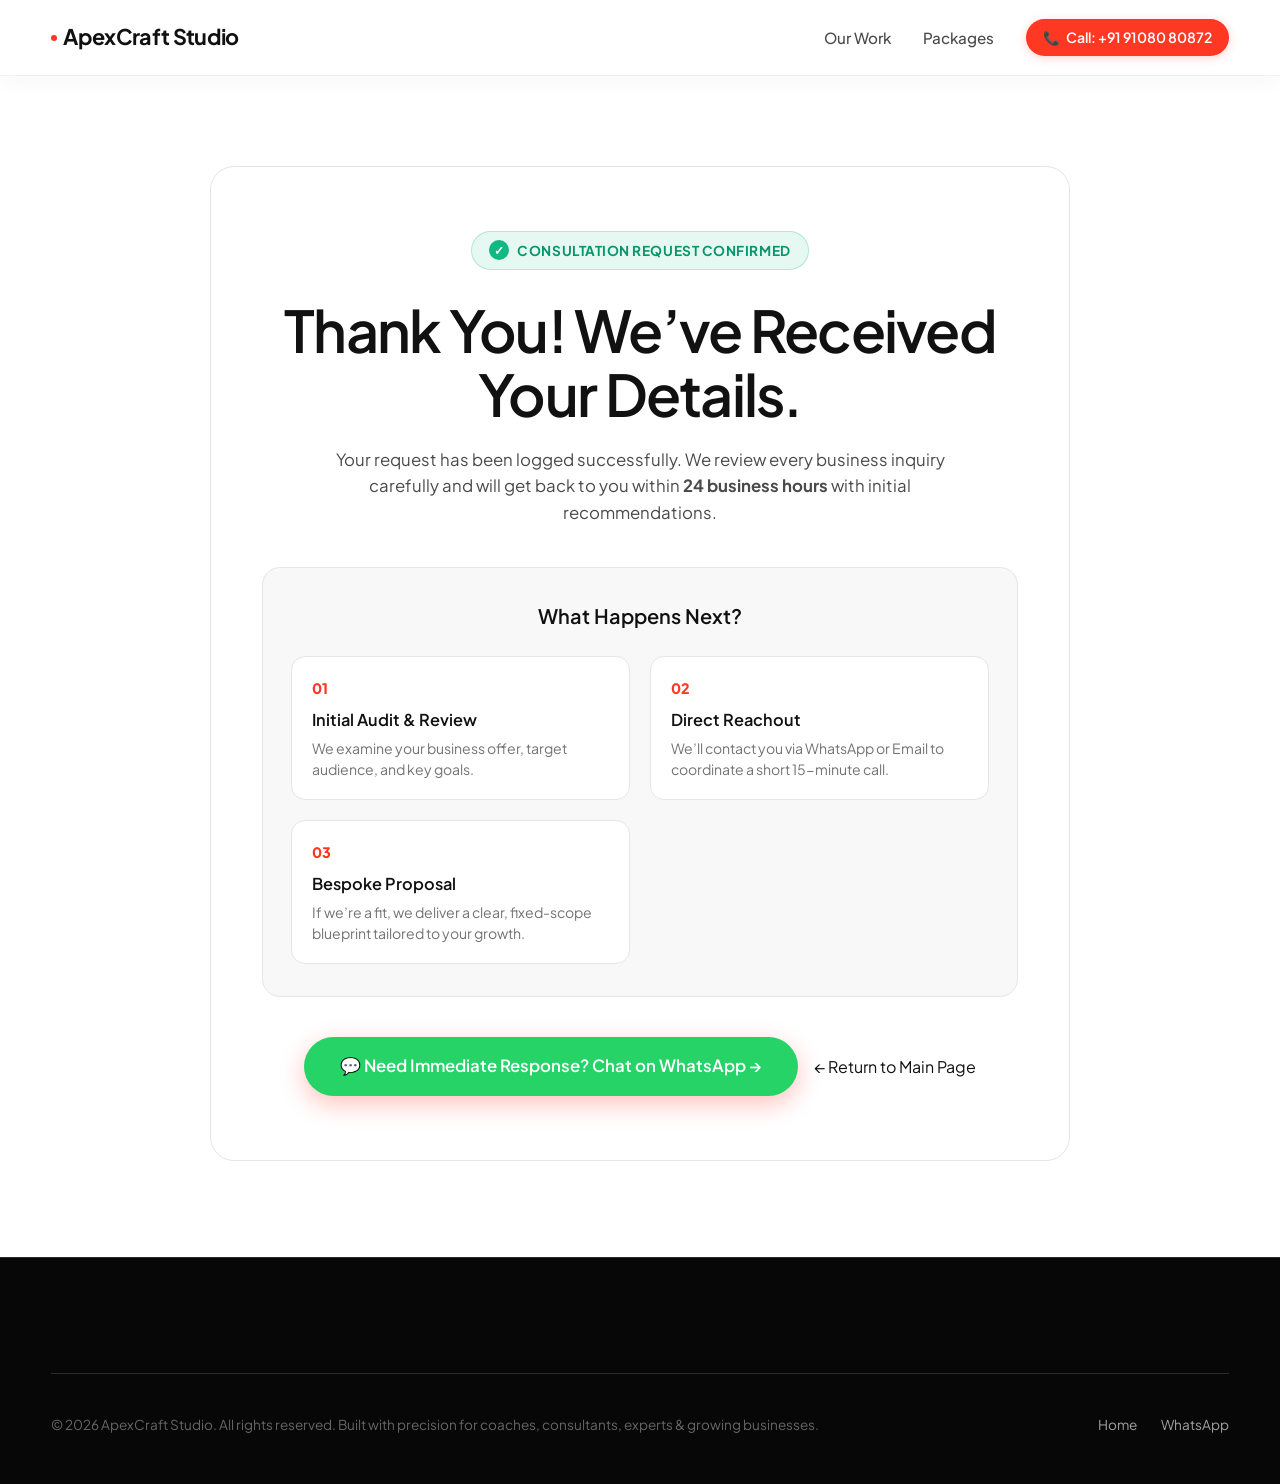
==== commit 48f2b763: "Feat: Replace Let's Talk link with direct phone call CTA button (+91 91080 80872) in header" ====
--- a/thank-you.html
+++ b/thank-you.html
@@ -43,7 +43,7 @@
         <ul class="nav-list">
           <li><a href="index.html#work" class="nav-link">Our Work</a></li>
           <li><a href="index.html#pricing" class="nav-link">Packages</a></li>
-          <li><a href="index.html" class="btn-primary" style="padding: 0.5rem 1rem; font-size: 0.85rem;">Return to Home →</a></li>
+          <li><a href="tel:+919108080872" class="header-call-btn"><span class="phone-icon">📞</span> Call: +91 91080 80872</a></li>
         </ul>
       </nav>
     </div>
--- a/styles.css
+++ b/styles.css
@@ -241,6 +241,34 @@
   transform: translateX(-50%) scale(1);
 }
 
+/* Header Phone Call CTA Button */
+.header-call-btn {
+  display: inline-flex;
+  align-items: center;
+  gap: 6px;
+  padding: 0.45rem 1.05rem;
+  border-radius: 100px;
+  background-color: var(--color-accent-red);
+  color: #ffffff !important;
+  font-size: 0.88rem;
+  font-weight: 600;
+  text-decoration: none;
+  transition: transform 0.2s ease, background-color 0.2s ease, box-shadow 0.2s ease;
+  box-shadow: 0 2px 10px rgba(255, 56, 35, 0.22);
+  white-space: nowrap;
+}
+
+.header-call-btn:hover {
+  background-color: #e02c18;
+  transform: translateY(-1px);
+  box-shadow: 0 4px 14px rgba(255, 56, 35, 0.35);
+  color: #ffffff !important;
+}
+
+.phone-icon {
+  font-size: 0.85rem;
+}
+
 /* Mobile Toggle */
 .mobile-menu-btn {
   display: none;
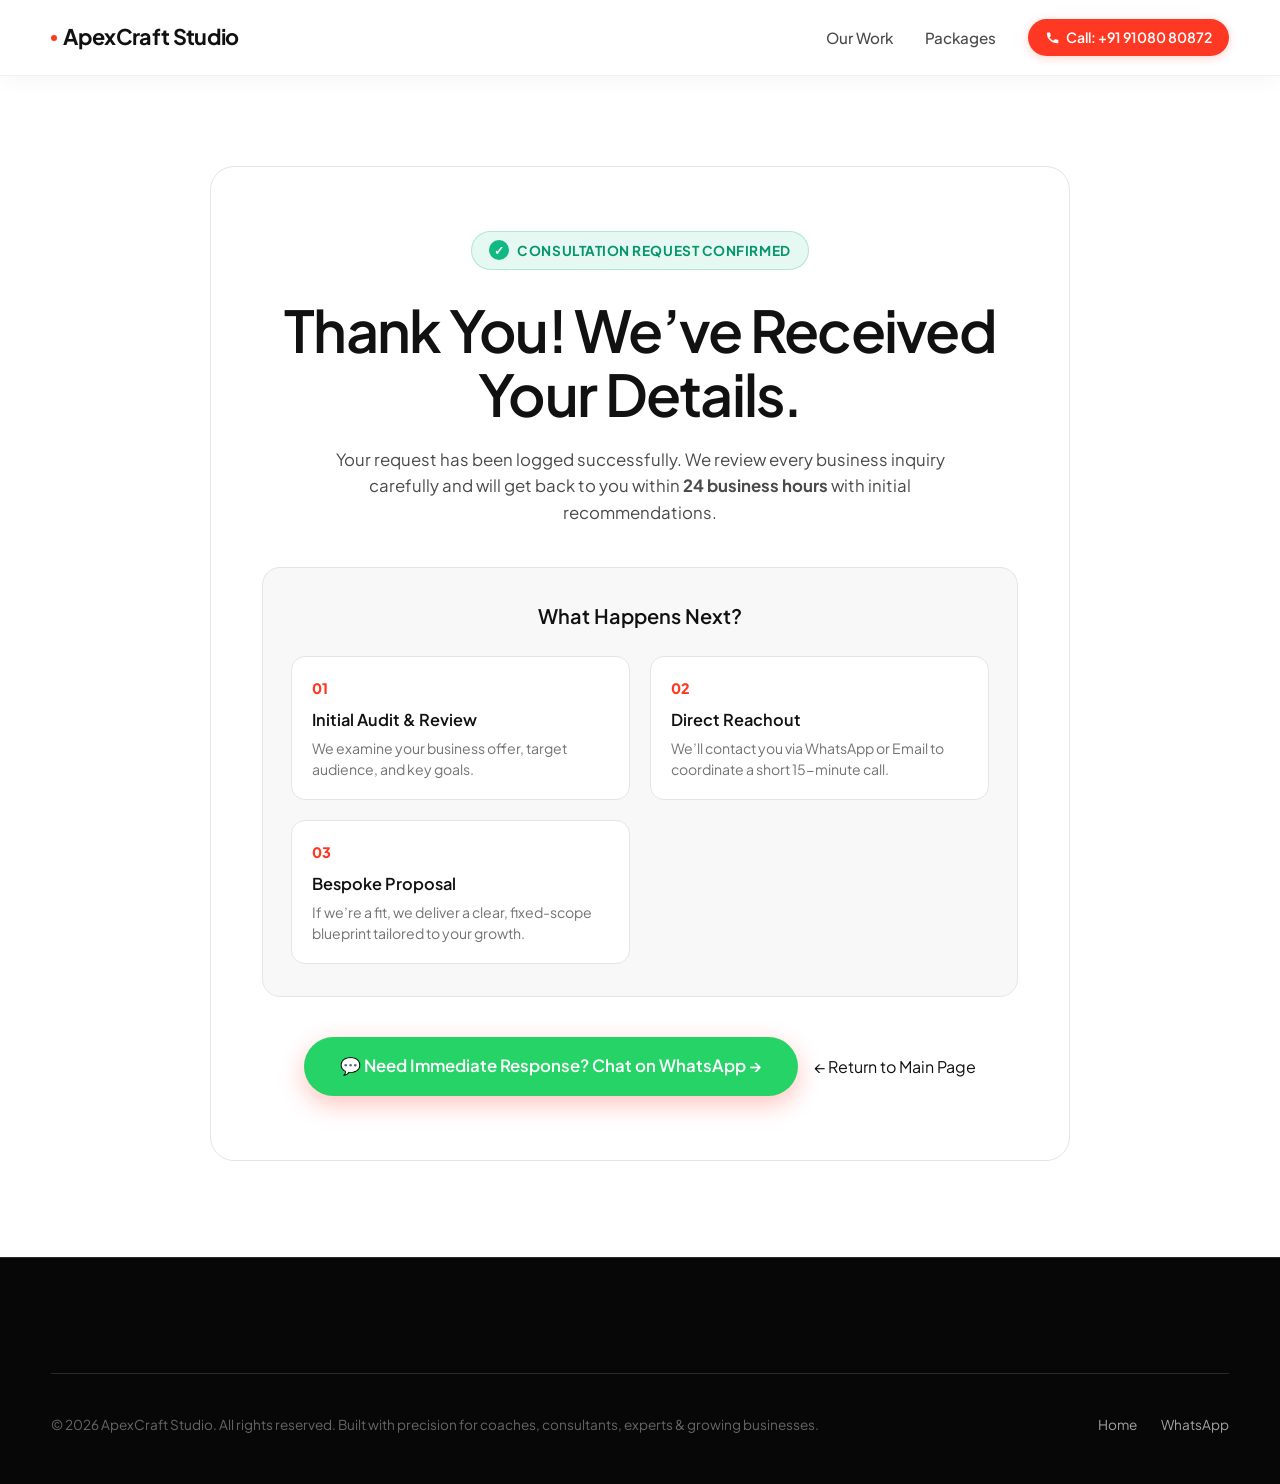
==== commit 7db63079: "Style: Update header Call CTA icon to pure white SVG icon" ====
--- a/thank-you.html
+++ b/thank-you.html
@@ -43,7 +43,7 @@
         <ul class="nav-list">
           <li><a href="index.html#work" class="nav-link">Our Work</a></li>
           <li><a href="index.html#pricing" class="nav-link">Packages</a></li>
-          <li><a href="tel:+919108080872" class="header-call-btn"><span class="phone-icon">📞</span> Call: +91 91080 80872</a></li>
+          <li><a href="tel:+919108080872" class="header-call-btn"><svg class="header-phone-svg" viewBox="0 0 24 24" width="15" height="15" fill="#ffffff" xmlns="http://www.w3.org/2000/svg"><path d="M6.62 10.79a15.053 15.053 0 006.59 6.59l2.2-2.2a1 1 0 011.11-.27c1.21.49 2.53.76 3.88.76a1 1 0 011 1V20a1 1 0 01-1 1C10.07 21 3 13.93 3 5a1 1 0 011-1h3.5a1 1 0 011 1c0 1.35.27 2.67.76 3.88a1 1 0 01-.27 1.11l-2.37 2.4z"/></svg> Call: +91 91080 80872</a></li>
         </ul>
       </nav>
     </div>
--- a/styles.css
+++ b/styles.css
@@ -265,8 +265,11 @@
   color: #ffffff !important;
 }
 
-.phone-icon {
-  font-size: 0.85rem;
+.header-phone-svg {
+  width: 15px;
+  height: 15px;
+  fill: #ffffff;
+  flex-shrink: 0;
 }
 
 /* Mobile Toggle */
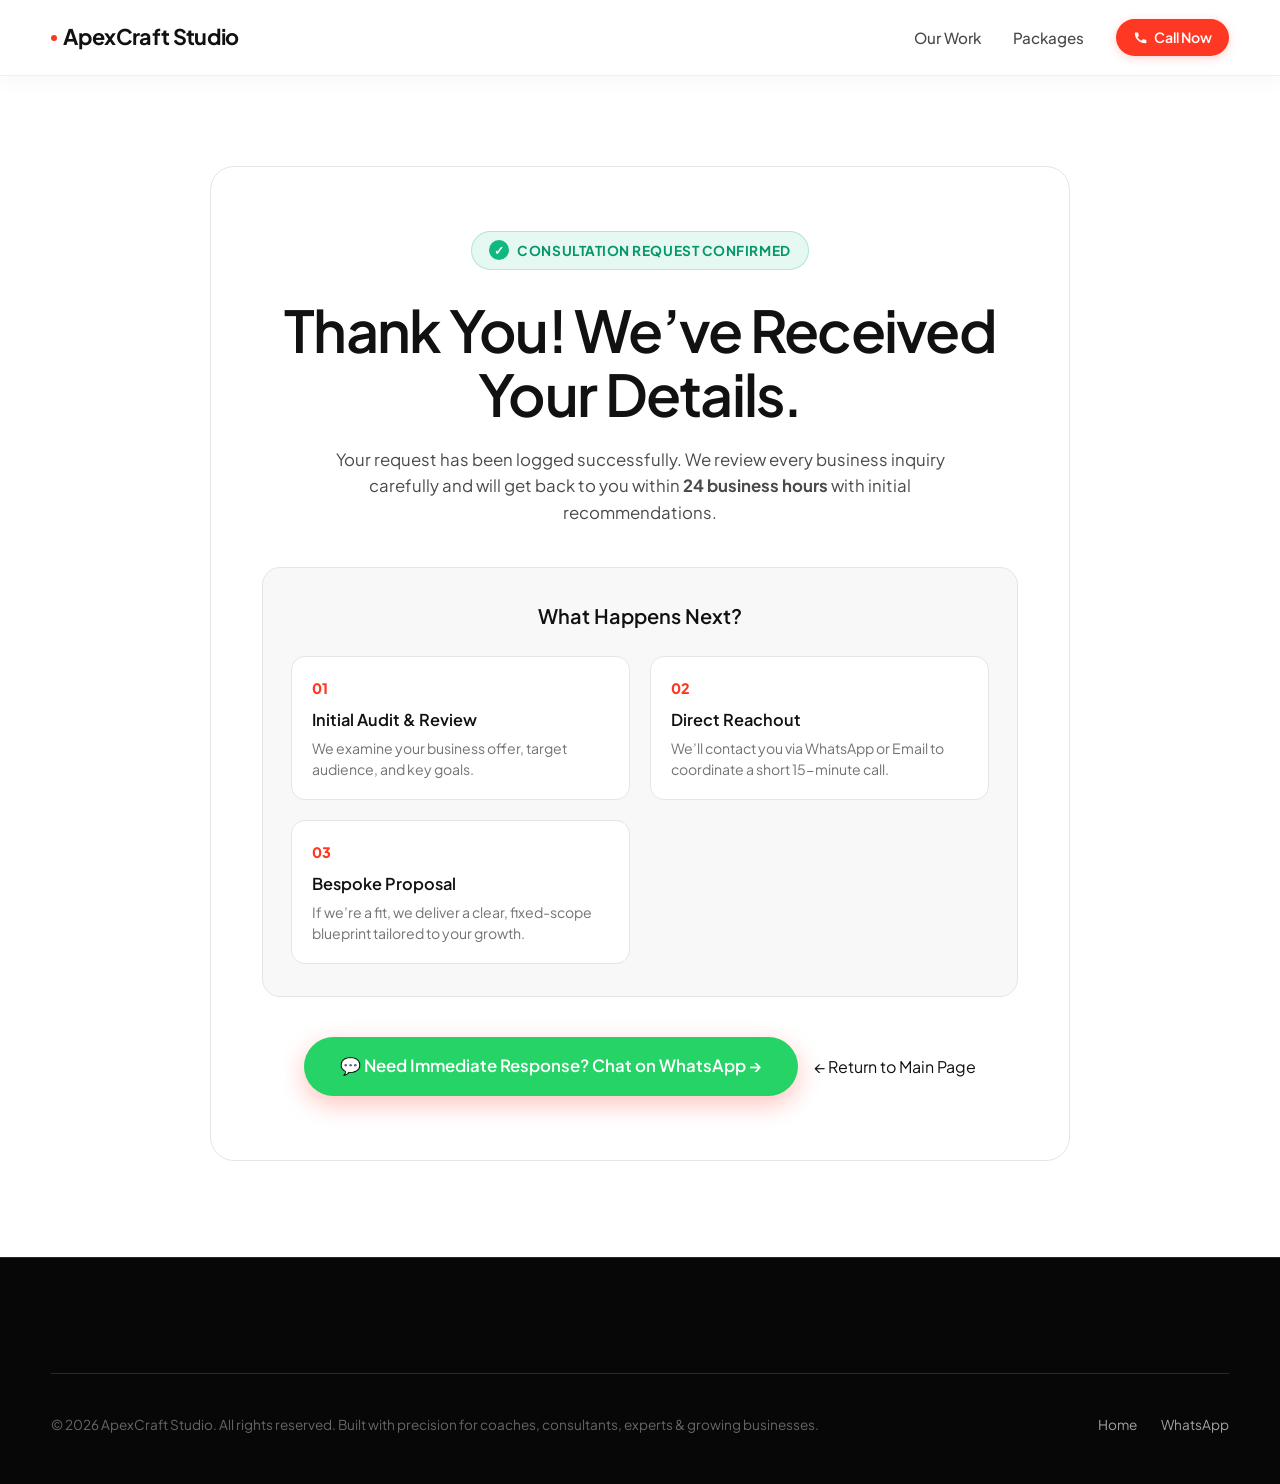
==== commit 8deaf241: "Update: Change header CTA label to 'Call Now' while retaining tel:+919108080872 click-to-call action" ====
--- a/thank-you.html
+++ b/thank-you.html
@@ -43,7 +43,7 @@
         <ul class="nav-list">
           <li><a href="index.html#work" class="nav-link">Our Work</a></li>
           <li><a href="index.html#pricing" class="nav-link">Packages</a></li>
-          <li><a href="tel:+919108080872" class="header-call-btn"><svg class="header-phone-svg" viewBox="0 0 24 24" width="15" height="15" fill="#ffffff" xmlns="http://www.w3.org/2000/svg"><path d="M6.62 10.79a15.053 15.053 0 006.59 6.59l2.2-2.2a1 1 0 011.11-.27c1.21.49 2.53.76 3.88.76a1 1 0 011 1V20a1 1 0 01-1 1C10.07 21 3 13.93 3 5a1 1 0 011-1h3.5a1 1 0 011 1c0 1.35.27 2.67.76 3.88a1 1 0 01-.27 1.11l-2.37 2.4z"/></svg> Call: +91 91080 80872</a></li>
+          <li><a href="tel:+919108080872" class="header-call-btn"><svg class="header-phone-svg" viewBox="0 0 24 24" width="15" height="15" fill="#ffffff" xmlns="http://www.w3.org/2000/svg"><path d="M6.62 10.79a15.053 15.053 0 006.59 6.59l2.2-2.2a1 1 0 011.11-.27c1.21.49 2.53.76 3.88.76a1 1 0 011 1V20a1 1 0 01-1 1C10.07 21 3 13.93 3 5a1 1 0 011-1h3.5a1 1 0 011 1c0 1.35.27 2.67.76 3.88a1 1 0 01-.27 1.11l-2.37 2.4z"/></svg> Call Now</a></li>
         </ul>
       </nav>
     </div>
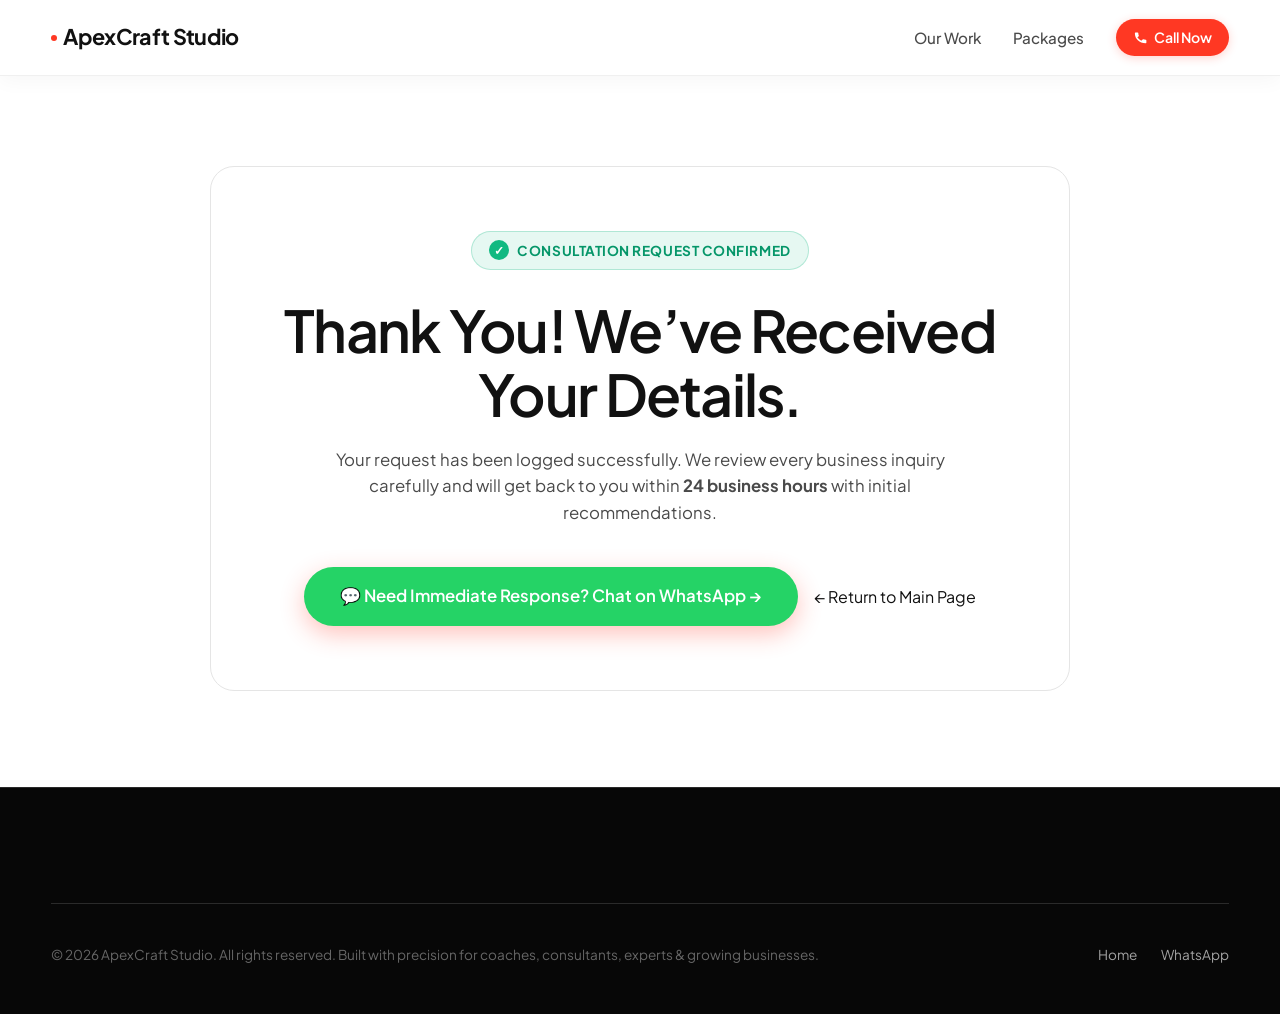
==== commit 705f643a: "Update: Remove 'What Happens Next' section from thank-you page for minimalist layout" ====
--- a/thank-you.html
+++ b/thank-you.html
@@ -67,31 +67,6 @@
             Your request has been logged successfully. We review every business inquiry carefully and will get back to you within <strong>24 business hours</strong> with initial recommendations.
           </p>
 
-          <!-- What Happens Next Timeline Box -->
-          <div class="next-steps-container">
-            <h2 class="next-steps-heading">What Happens Next?</h2>
-            
-            <div class="next-steps-grid">
-              <div class="step-card">
-                <div class="step-num">01</div>
-                <h3 class="step-title">Initial Audit & Review</h3>
-                <p class="step-desc">We examine your business offer, target audience, and key goals.</p>
-              </div>
-
-              <div class="step-card">
-                <div class="step-num">02</div>
-                <h3 class="step-title">Direct Reachout</h3>
-                <p class="step-desc">We’ll contact you via WhatsApp or Email to coordinate a short 15-minute call.</p>
-              </div>
-
-              <div class="step-card">
-                <div class="step-num">03</div>
-                <h3 class="step-title">Bespoke Proposal</h3>
-                <p class="step-desc">If we’re a fit, we deliver a clear, fixed-scope blueprint tailored to your growth.</p>
-              </div>
-            </div>
-          </div>
-
           <!-- Immediate Action Buttons -->
           <div class="thank-you-actions">
             <a href="https://wa.me/919108080872?text=Hi%2C%20I%20just%20submitted%20a%20consultation%20request%20on%20your%20website" class="btn-primary whatsapp-direct-btn" target="_blank" rel="noopener">
--- a/styles.css
+++ b/styles.css
@@ -2714,6 +2714,98 @@
     height: 28px;
     font-size: 0.95rem;
   }
+
+  /* Mobile Consultation Modal Optimization - Zero Scroll Submit Button */
+  .modal-overlay {
+    padding: 0.65rem;
+    align-items: center;
+  }
+
+  .modal-card {
+    padding: 1.15rem 1rem 0.95rem 1rem;
+    border-radius: 16px;
+    max-height: 96vh;
+    max-width: 440px;
+  }
+
+  .modal-close-btn {
+    top: 0.65rem;
+    right: 0.65rem;
+    width: 30px;
+    height: 30px;
+    font-size: 1rem;
+  }
+
+  .modal-eyebrow {
+    font-size: 0.68rem;
+    margin-bottom: 0.15rem;
+  }
+
+  .modal-title {
+    font-size: 1.3rem;
+    margin-bottom: 0.2rem;
+    line-height: 1.2;
+  }
+
+  .modal-subtitle {
+    font-size: 0.78rem;
+    margin-bottom: 0.6rem;
+    line-height: 1.3;
+  }
+
+  .modal-discount-banner {
+    padding: 0.45rem 0.65rem;
+    margin-bottom: 0.5rem;
+    border-radius: 8px;
+  }
+
+  .modal-discount-banner strong {
+    font-size: 0.78rem;
+  }
+
+  .modal-discount-banner p {
+    font-size: 0.72rem;
+  }
+
+  /* Streamlined Single-Column Vertical Flow on Mobile */
+  .modal-form {
+    display: flex;
+    flex-direction: column;
+    gap: 0.55rem;
+  }
+
+  .modal-form .form-group {
+    width: 100%;
+    margin-bottom: 0;
+  }
+
+  .modal-form label {
+    font-size: 0.72rem;
+    margin-bottom: 1px;
+  }
+
+  .modal-form input,
+  .modal-form select {
+    padding: 5px 8px;
+    font-size: 0.82rem;
+    height: 34px;
+    border-radius: 8px;
+  }
+
+  .modal-form textarea {
+    padding: 5px 8px;
+    font-size: 0.82rem;
+    height: 42px;
+    min-height: 42px;
+    border-radius: 8px;
+  }
+
+  .btn-submit-modal {
+    padding: 10px;
+    font-size: 0.88rem;
+    margin-top: 0.2rem;
+    border-radius: 9px;
+  }
 }
 
 /* ==========================================
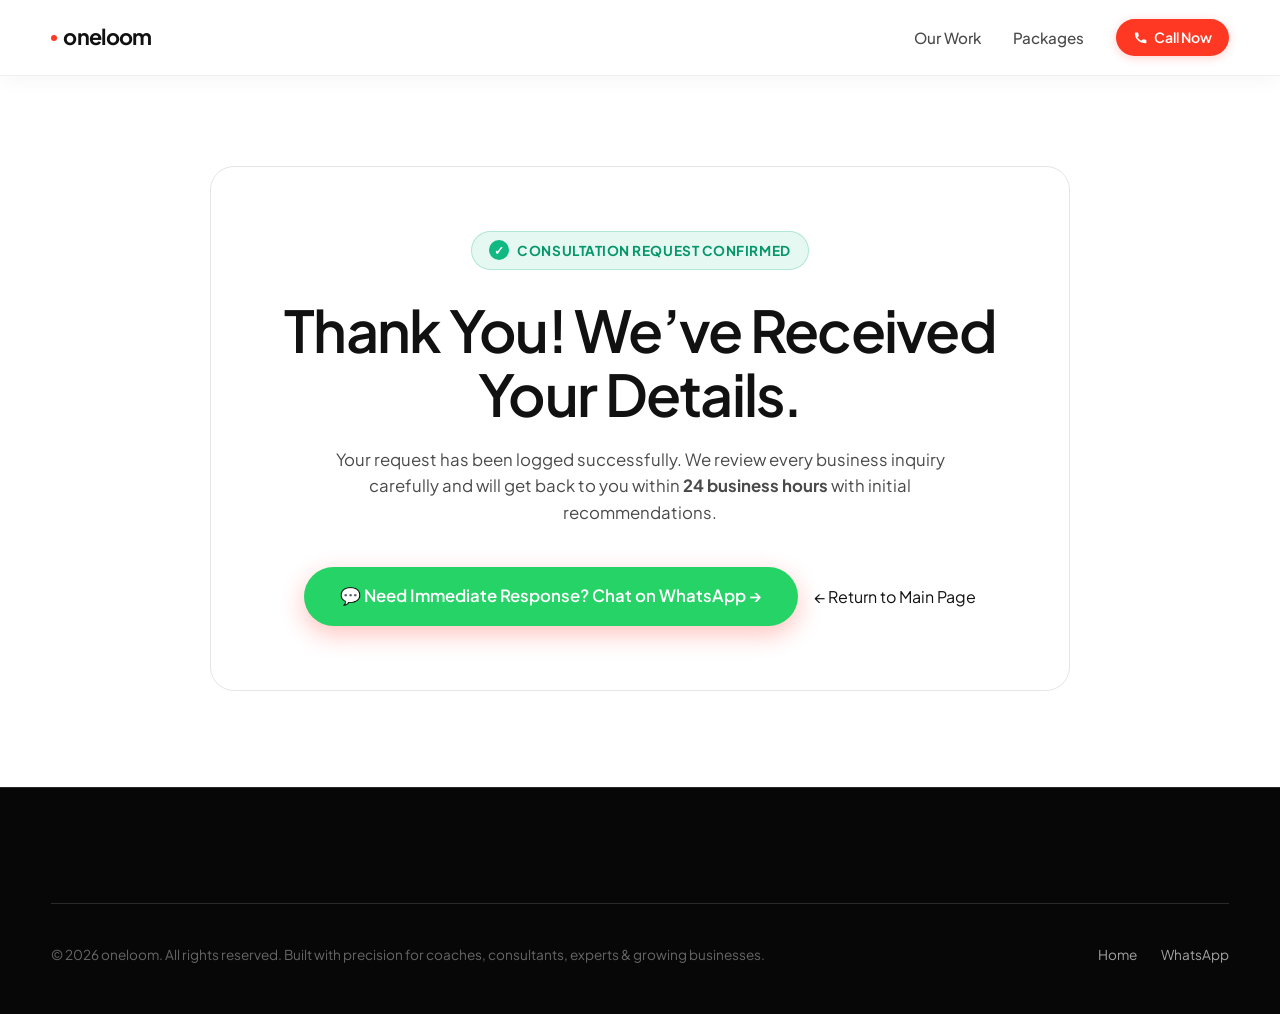
==== commit 0f0276c4: "Update landing page business name to oneloom" ====
--- a/thank-you.html
+++ b/thank-you.html
@@ -13,8 +13,8 @@
   <meta name="viewport" content="width=device-width, initial-scale=1.0">
   
   <!-- Conversion Tracking Page Meta -->
-  <title>Thank You! Consultation Request Received | ApexCraft Studio</title>
-  <meta name="description" content="Thank you for reaching out to ApexCraft Studio. We have received your consultation request and will get back to you within 24 hours.">
+  <title>Thank You! Consultation Request Received | oneloom</title>
+  <meta name="description" content="Thank you for reaching out to oneloom. We have received your consultation request and will get back to you within 24 hours.">
   <meta name="robots" content="noindex, follow">
   
   <!-- Google Fonts: Plus Jakarta Sans & Syne -->
@@ -36,7 +36,7 @@
     <div class="header-inner">
       <a href="index.html" class="brand-logo">
         <span class="logo-accent-dot"></span>
-        <span class="logo-text">ApexCraft Studio</span>
+        <span class="logo-text">oneloom</span>
       </a>
 
       <nav class="main-nav">
@@ -89,7 +89,7 @@
     <div class="site-container">
       <div class="footer-bottom-bar">
         <div class="footer-copyright">
-          © 2026 ApexCraft Studio. All rights reserved. Built with precision for coaches, consultants, experts & growing businesses.
+          © 2026 oneloom. All rights reserved. Built with precision for coaches, consultants, experts & growing businesses.
         </div>
         <div class="footer-social-links">
           <a href="index.html">Home</a>
--- a/styles.css
+++ b/styles.css
@@ -1,5 +1,5 @@
 /* ==========================================================================
-   APEXCRAFT STUDIO — SWISS EDITORIAL DESIGN SYSTEM (REFERENCE: site ref.mp4)
+   ONELOOM — SWISS EDITORIAL DESIGN SYSTEM (REFERENCE: site ref.mp4)
    Custom Web Design & Strategy for Coaches, Consultants & Service Businesses
    ========================================================================== */
 
